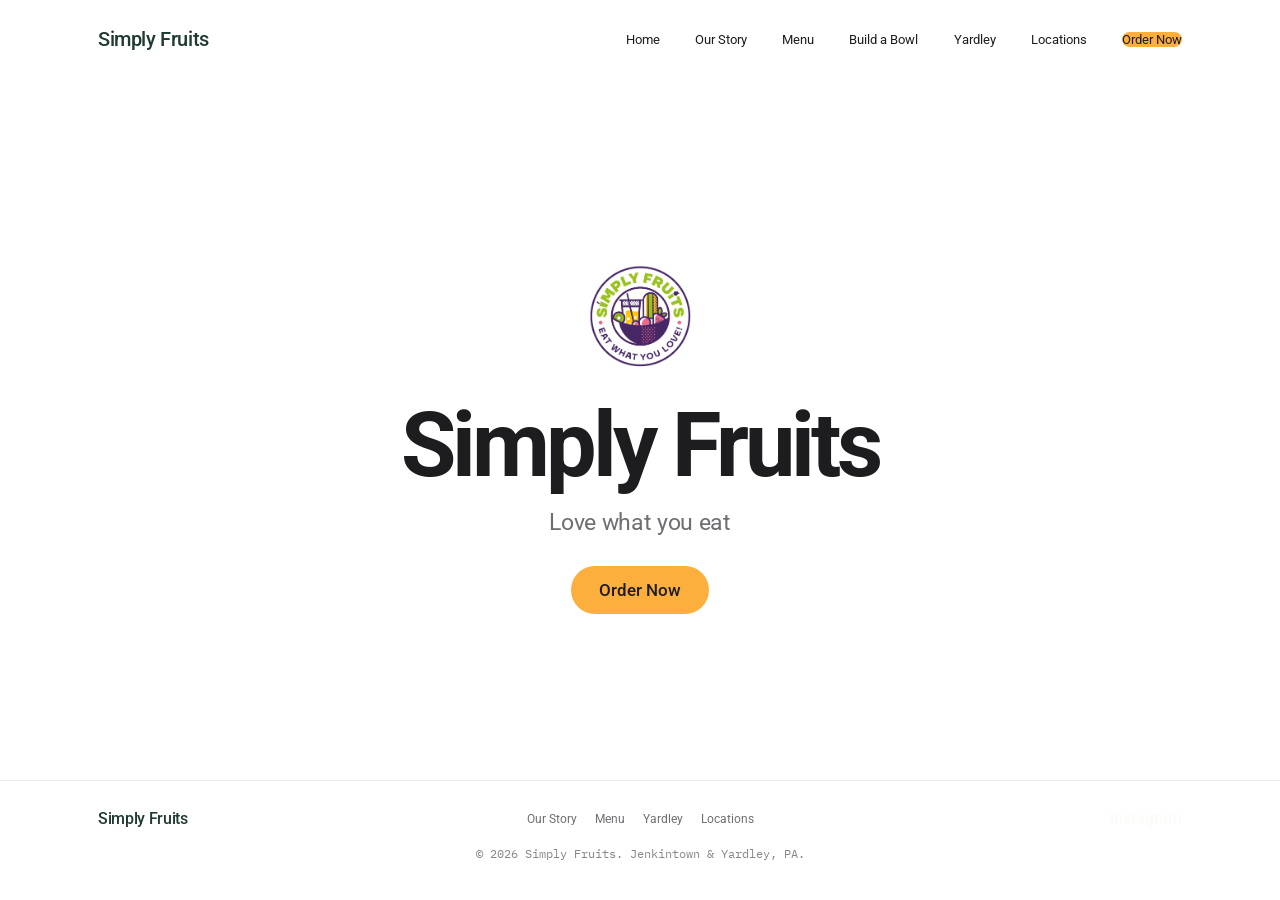
==== index.html @ 86b83e9d "Replace the homepage with an Apple-style landing page. The page centers the Simply Fruits logo, the " ====
<!DOCTYPE html>
<html lang="en">
<head>
<meta charset="UTF-8">
<meta name="viewport" content="width=device-width, initial-scale=1.0">
<title>Simply Fruits</title>
<meta name="description" content="Açaí bowls, smoothies, and toasties at Simply Fruits in Jenkintown and Yardley, PA.">
<link rel="stylesheet" href="style.css">
<link rel="stylesheet" href="homepage.css">
</head>
<body class="page-home">

<header class="site-header" id="siteHeader">
  <div class="wrap">
    <a href="index.html" class="logo">Simply Fruits</a>
    <nav class="main-nav">
      <a href="index.html" class="active">Home</a>
      <a href="our-story.html">Our Story</a>
      <a href="menu.html">Menu</a>
      <a href="build-your-bowl.html">Build a Bowl</a>
      <a href="yardley.html">Yardley</a>
      <a href="locations.html">Locations</a>
      <a href="locations.html" class="btn-order">Order Now</a>
    </nav>
    <button class="nav-toggle" id="navToggle" aria-expanded="false">Menu</button>
  </div>
</header>

<main>
  <section class="home-hero">
    <div>
      <img class="home-logo" src="images/simply-fruits-logo.png" alt="Simply Fruits logo">
      <h1>Simply Fruits</h1>
      <p>Love what you eat</p>
      <a class="home-cta" href="locations.html">Order Now</a>
    </div>
  </section>
</main>

<footer class="site-footer">
  <div class="wrap">
    <a href="index.html" class="logo">Simply Fruits</a>
    <div class="foot-links">
      <a href="our-story.html">Our Story</a>
      <a href="menu.html">Menu</a>
      <a href="yardley.html">Yardley</a>
      <a href="locations.html">Locations</a>
    </div>
    <div class="foot-social">
      <a href="https://www.instagram.com/simplyfruits/">Instagram</a>
    </div>
  </div>
  <p class="foot-bottom">© 2026 Simply Fruits. Jenkintown &amp; Yardley, PA.</p>
</footer>

<script src="script.js"></script>
</body>
</html>
---- style.css ----
@import url('https://fonts.googleapis.com/css2?family=Fraunces:ital,opsz,wght@0,9..144,400;0,9..144,500;0,9..144,600;0,9..144,700;1,9..144,500&family=Inter:wght@400;500;600;700&family=IBM+Plex+Mono:wght@400;500;600&display=swap');

:root {
  --green-950: #0f1f17;
  --green-900: #1f3a2e;
  --green-700: #2f5443;
  --cream: #f6f7f1;
  --cream-dim: #ece9df;
  --orange: #f2a93b;
  --orange-dark: #d68f24;
  --pink: #c1447e;
  --line: rgba(31, 58, 46, 0.16);
  --ink: #14241b;

  --display: 'Fraunces', serif;
  --body: 'Inter', sans-serif;
  --mono: 'IBM Plex Mono', monospace;
}

* { box-sizing: border-box; }
html { scroll-behavior: smooth; }

body {
  margin: 0;
  background: var(--cream);
  color: var(--ink);
  font-family: var(--body);
  -webkit-font-smoothing: antialiased;
}

img { max-width: 100%; display: block; }

a { color: inherit; text-decoration: none; }

:focus-visible {
  outline: 2px solid var(--orange-dark);
  outline-offset: 3px;
}

@media (prefers-reduced-motion: reduce) {
  * { animation-duration: 0.01ms !important; transition-duration: 0.01ms !important; }
}

.wrap {
  max-width: 1140px;
  margin: 0 auto;
  padding: 0 28px;
}

/* ---------- Header ---------- */
.site-header {
  position: sticky;
  top: 0;
  z-index: 50;
  background: var(--cream);
  border-bottom: 1px solid var(--line);
}

.site-header .wrap {
  display: flex;
  align-items: center;
  justify-content: space-between;
  height: 78px;
}

.logo {
  font-family: var(--display);
  font-weight: 600;
  font-size: 1.5rem;
  letter-spacing: -0.01em;
  color: var(--green-900);
  display: flex;
  align-items: baseline;
  gap: 6px;
}
.logo span {
  font-family: var(--mono);
  font-size: 0.62rem;
  letter-spacing: 0.14em;
  color: var(--orange-dark);
  font-weight: 600;
  text-transform: uppercase;
}

nav.main-nav { display: flex; align-items: center; gap: 2.2rem; }

nav.main-nav a {
  font-family: var(--mono);
  font-size: 0.72rem;
  letter-spacing: 0.08em;
  text-transform: uppercase;
  color: var(--green-900);
  padding: 6px 0;
  border-bottom: 2px solid transparent;
  transition: border-color 0.15s ease, color 0.15s ease;
}
nav.main-nav a:hover { border-color: var(--orange); }
nav.main-nav a.active { border-color: var(--pink); color: var(--pink); }

.btn-order {
  font-family: var(--mono);
  font-size: 0.72rem;
  letter-spacing: 0.08em;
  text-transform: uppercase;
  background: var(--green-900);
  color: var(--cream) !important;
  padding: 12px 28px;
  border-radius: 3px;
  display: inline-flex;
  align-items: center;
  justify-content: center;
  transition: background 0.15s ease;
}
.btn-order:hover { background: var(--pink); }

.nav-toggle { display: none; }

/* ---------- Hero ---------- */
.hero {
  padding: 96px 0 84px;
  border-bottom: 1px solid var(--line);
  position: relative;
  overflow: hidden;
}

.hero .wrap {
  display: grid;
  grid-template-columns: 1.1fr 0.9fr;
  gap: 48px;
  align-items: center;
}

.eyebrow {
  font-family: var(--mono);
  font-size: 0.72rem;
  letter-spacing: 0.16em;
  text-transform: uppercase;
  color: var(--pink);
  display: inline-flex;
  align-items: center;
  gap: 10px;
  margin-bottom: 22px;
}
.eyebrow::before {
  content: "";
  width: 22px;
  height: 1px;
  background: var(--pink);
}

.hero h1 {
  font-family: var(--display);
  font-weight: 600;
  font-size: clamp(2.6rem, 5vw, 4rem);
  line-height: 1.02;
  letter-spacing: -0.015em;
  margin: 0 0 22px;
  color: var(--green-950);
}
.hero h1 em {
  font-style: italic;
  font-weight: 500;
  color: var(--orange-dark);
}

.hero p.lede {
  font-size: 1.08rem;
  line-height: 1.6;
  max-width: 46ch;
  color: var(--green-700);
  margin: 0 0 34px;
}

.hero-ctas { display: flex; gap: 14px; flex-wrap: wrap; }

.btn-primary, .btn-ghost {
  font-family: var(--mono);
  font-size: 0.75rem;
  letter-spacing: 0.06em;
  text-transform: uppercase;
  padding: 14px 26px;
  border-radius: 3px;
  display: inline-block;
}
.btn-primary {
  background: var(--pink);
  color: var(--cream);
  transition: background 0.15s ease, transform 0.15s ease;
}
.btn-primary:hover { background: var(--orange-dark); transform: translateY(-1px); }
.btn-ghost {
  border: 1px solid var(--green-900);
  color: var(--green-900);
  transition: background 0.15s ease;
}
.btn-ghost:hover { background: var(--green-900); color: var(--cream); }

.hero-art {
  aspect-ratio: 4 / 5;
  border-radius: 8px;
  background:
    radial-gradient(circle at 30% 25%, var(--orange) 0%, rgba(242,169,59,0) 42%),
    radial-gradient(circle at 75% 70%, var(--pink) 0%, rgba(193,68,126,0) 45%),
    var(--green-900);
  position: relative;
}
.hero-art::after {
  content: "SF";
  position: absolute;
  inset: 0;
  display: flex;
  align-items: center;
  justify-content: center;
  font-family: var(--display);
  font-style: italic;
  font-weight: 500;
  font-size: 6rem;
  color: rgba(246, 247, 241, 0.14);
}

/* ---------- Section shell ---------- */
section { padding: 88px 0; border-bottom: 1px solid var(--line); }
section:last-of-type { border-bottom: none; }

.section-head {
  display: flex;
  justify-content: space-between;
  align-items: flex-end;
  gap: 24px;
  margin-bottom: 44px;
  flex-wrap: wrap;
}

.section-head h2 {
  font-family: var(--display);
  font-weight: 600;
  font-size: clamp(1.9rem, 3vw, 2.6rem);
  margin: 0;
  color: var(--green-950);
  letter-spacing: -0.01em;
}

.section-head .note {
  font-family: var(--mono);
  font-size: 0.78rem;
  color: var(--green-700);
  max-width: 34ch;
  text-align: right;
}

/* ---------- Category strip (home) ---------- */
.cat-grid {
  display: grid;
  grid-template-columns: repeat(4, 1fr);
  gap: 1px;
  background: var(--line);
  border: 1px solid var(--line);
}
.cat-tile {
  background: var(--cream);
  padding: 34px 22px;
  transition: background 0.15s ease;
}
.cat-tile:hover { background: var(--cream-dim); }
.cat-tile .num {
  font-family: var(--mono);
  font-size: 0.7rem;
  color: var(--orange-dark);
  letter-spacing: 0.08em;
}
.cat-tile h3 {
  font-family: var(--display);
  font-size: 1.3rem;
  font-weight: 600;
  margin: 14px 0 8px;
  color: var(--green-950);
}
.cat-tile p {
  font-size: 0.88rem;
  color: var(--green-700);
  line-height: 1.5;
  margin: 0;
}

/* ---------- Menu board (dot-leader rows) ---------- */
.menu-board { max-width: 760px; }
.menu-group { margin-bottom: 52px; }
.menu-group-title {
  font-family: var(--mono);
  font-size: 0.75rem;
  letter-spacing: 0.14em;
  text-transform: uppercase;
  color: var(--pink);
  margin: 0 0 18px;
  padding-bottom: 10px;
  border-bottom: 1px solid var(--line);
}

.menu-row {
  display: flex;
  align-items: baseline;
  gap: 10px;
  padding: 13px 0;
  border-bottom: 1px dashed var(--line);
}
.menu-row:last-child { border-bottom: none; }

.menu-row .item-name {
  font-family: var(--display);
  font-size: 1.08rem;
  font-weight: 500;
  color: var(--green-950);
  white-space: nowrap;
}
.menu-row .item-desc {
  font-size: 0.86rem;
  color: var(--green-700);
  white-space: nowrap;
  overflow: hidden;
}
.menu-row .leader {
  flex: 1;
  border-bottom: 1px dotted var(--line);
  height: 1px;
  margin-bottom: 5px;
  min-width: 12px;
}
.menu-row .price {
  font-family: var(--mono);
  font-size: 0.95rem;
  font-weight: 500;
  color: var(--orange-dark);
  white-space: nowrap;
}

.menu-placeholder-note {
  font-family: var(--mono);
  font-size: 0.72rem;
  color: var(--green-700);
  background: var(--cream-dim);
  border: 1px dashed var(--line);
  padding: 10px 16px;
  border-radius: 3px;
  display: inline-block;
  margin-bottom: 36px;
}

/* ---------- Locations tabs ---------- */
.loc-tabs {
  display: flex;
  gap: 0;
  border-bottom: 1px solid var(--line);
  margin-bottom: 44px;
}
.loc-tab {
  font-family: var(--mono);
  font-size: 0.82rem;
  letter-spacing: 0.08em;
  text-transform: uppercase;
  background: none;
  border: none;
  cursor: pointer;
  padding: 16px 0;
  margin-right: 40px;
  color: var(--green-700);
  border-bottom: 2px solid transparent;
  transform: translateY(1px);
  transition: color 0.15s ease, border-color 0.15s ease;
}
.loc-tab:hover { color: var(--green-950); }
.loc-tab[aria-selected="true"] {
  color: var(--green-950);
  border-bottom-color: var(--pink);
  font-weight: 600;
}
.loc-tab .dot {
  display: inline-block;
  width: 6px; height: 6px;
  border-radius: 50%;
  background: var(--orange);
  margin-right: 8px;
}

.loc-panel { display: none; }
.loc-panel.is-active { display: block; animation: fadein 0.25s ease; }
@keyframes fadein { from { opacity: 0; transform: translateY(4px); } to { opacity: 1; transform: translateY(0); } }

.loc-grid {
  display: grid;
  grid-template-columns: 1fr 1fr;
  gap: 48px;
  align-items: start;
}

.loc-map {
  border: 1px solid var(--line);
  border-radius: 4px;
  overflow: hidden;
  aspect-ratio: 4/3;
}
.loc-map iframe { width: 100%; height: 100%; border: 0; }

.loc-info h3 {
  font-family: var(--display);
  font-size: 1.8rem;
  font-weight: 600;
  margin: 0 0 6px;
  color: var(--green-950);
}
.loc-info .addr {
  font-family: var(--mono);
  font-size: 0.85rem;
  color: var(--green-700);
  margin-bottom: 26px;
}

.info-row {
  display: flex;
  justify-content: space-between;
  padding: 10px 0;
  border-bottom: 1px dashed var(--line);
  font-size: 0.9rem;
}
.info-row span:first-child { color: var(--green-700); font-family: var(--mono); font-size: 0.78rem; text-transform: uppercase; letter-spacing: 0.05em; }
.info-row span:last-child { text-align: right; }

.hours-table { margin: 22px 0 30px; }
.hours-table .info-row span:last-child { font-family: var(--mono); font-size: 0.85rem; }

.loc-actions { display: flex; gap: 12px; flex-wrap: wrap; margin-top: 8px; }

/* ---------- Story / about blocks ---------- */
.story-grid {
  display: grid;
  grid-template-columns: 0.9fr 1.1fr;
  gap: 56px;
  align-items: center;
}
.story-art {
  aspect-ratio: 1/1;
  border-radius: 8px;
  background: linear-gradient(155deg, var(--orange) 0%, var(--pink) 100%);
}
.story-copy p { font-size: 1.02rem; line-height: 1.7; color: var(--green-700); }
.story-copy p:first-child { color: var(--ink); font-size: 1.15rem; }

.values-row {
  display: grid;
  grid-template-columns: repeat(3, 1fr);
  gap: 30px;
  margin-top: 20px;
}
.value-item .num { font-family: var(--mono); color: var(--pink); font-size: 0.8rem; }
.value-item h4 { font-family: var(--display); font-size: 1.15rem; margin: 10px 0 6px; }
.value-item p { font-size: 0.9rem; color: var(--green-700); margin: 0; line-height: 1.55; }

/* ---------- CTA banner ---------- */
.cta-banner {
  background: var(--green-950);
  color: var(--cream);
  padding: 72px 0;
  text-align: center;
}
.cta-banner h2 {
  font-family: var(--display);
  font-weight: 600;
  font-size: clamp(2.6rem, 5vw, 4rem);
  line-height: 1.02;
  letter-spacing: -0.015em;
  margin: 0 0 14px;
}
.cta-banner p { color: rgba(246,247,241,0.7); margin: 0 0 30px; }
.cta-banner .hero-ctas { justify-content: center; }
.cta-banner .btn-ghost { border-color: var(--cream); color: var(--cream); }
.cta-banner .btn-ghost:hover { background: var(--cream); color: var(--green-950); }

/* ---------- Contact form ---------- */
.contact-grid {
  display: grid;
  grid-template-columns: 1fr 1fr;
  gap: 56px;
}
form.contact-form { display: flex; flex-direction: column; gap: 16px; }
.contact-form label {
  font-family: var(--mono);
  font-size: 0.72rem;
  letter-spacing: 0.08em;
  text-transform: uppercase;
  color: var(--green-700);
  margin-bottom: 6px;
  display: block;
}
.contact-form input,
.contact-form textarea {
  width: 100%;
  border: 1px solid var(--line);
  background: var(--cream);
  border-radius: 3px;
  padding: 12px 14px;
  font-family: var(--body);
  font-size: 0.95rem;
  color: var(--ink);
}
.contact-form input:focus, .contact-form textarea:focus { border-color: var(--pink); }
.contact-form textarea { resize: vertical; min-height: 120px; }
.contact-form button {
  align-self: flex-start;
  margin-top: 4px;
  font-family: var(--mono);
  font-size: 0.75rem;
  letter-spacing: 0.06em;
  text-transform: uppercase;
  background: var(--pink);
  color: var(--cream);
  border: none;
  padding: 14px 28px;
  border-radius: 3px;
  cursor: pointer;
  transition: background 0.15s ease;
}
.contact-form button:hover { background: var(--orange-dark); }

.contact-side .info-row { max-width: 360px; }

/* ---------- Footer ---------- */
footer.site-footer {
  background: var(--green-950);
  color: rgba(246,247,241,0.6);
  padding: 46px 0 30px;
}
footer.site-footer .wrap {
  display: grid;
  grid-template-columns: 1fr auto 1fr;
  align-items: center;
  gap: 18px;
}
footer.site-footer .logo { color: var(--cream); justify-self: start; }
.foot-links { display: flex; justify-content: center; gap: 22px; font-family: var(--mono); font-size: 0.72rem; letter-spacing: 0.06em; text-transform: uppercase; }
.foot-links a:hover { color: var(--orange); }
.foot-social { justify-self: end; }
.foot-social a { color: rgba(246,247,241,0.6); }
.foot-social a:hover { color: var(--orange); }
.foot-bottom {
  font-family: var(--mono);
  font-size: 0.68rem;
  color: rgba(246,247,241,0.35);
  text-align: center;
  margin-top: 30px;
}

/* ---------- Scroll reveal ---------- */
.reveal {
  opacity: 0;
  transform: translateY(28px);
  transition: opacity 0.9s cubic-bezier(0.16, 1, 0.3, 1), transform 0.9s cubic-bezier(0.16, 1, 0.3, 1);
  will-change: opacity, transform;
}
.reveal.is-visible {
  opacity: 1;
  transform: translateY(0);
}

.reveal-scale {
  opacity: 0;
  transform: scale(0.94);
  transition: opacity 1s cubic-bezier(0.16, 1, 0.3, 1), transform 1s cubic-bezier(0.16, 1, 0.3, 1);
}
.reveal-scale.is-visible {
  opacity: 1;
  transform: scale(1);
}

/* stagger children of a revealed group */
.reveal-group .reveal-item {
  opacity: 0;
  transform: translateY(24px);
  transition: opacity 0.8s cubic-bezier(0.16, 1, 0.3, 1), transform 0.8s cubic-bezier(0.16, 1, 0.3, 1);
}
.reveal-group.is-visible .reveal-item {
  opacity: 1;
  transform: translateY(0);
}
.reveal-group.is-visible .reveal-item:nth-child(1) { transition-delay: 0.05s; }
.reveal-group.is-visible .reveal-item:nth-child(2) { transition-delay: 0.15s; }
.reveal-group.is-visible .reveal-item:nth-child(3) { transition-delay: 0.25s; }
.reveal-group.is-visible .reveal-item:nth-child(4) { transition-delay: 0.35s; }

@media (prefers-reduced-motion: reduce) {
  .reveal, .reveal-scale, .reveal-group .reveal-item {
    opacity: 1 !important;
    transform: none !important;
    transition: none !important;
  }
}

/* ---------- Duo squares (Jenkintown / Yardley) ---------- */
.duo-section { padding: 88px 0; }

.duo-heading {
  font-family: var(--display);
  font-weight: 600;
  font-size: clamp(3rem, 6vw, 5rem);
  line-height: 1.02;
  letter-spacing: -0.015em;
  color: var(--green-950);
  text-align: center;
  width: 100%;
  margin: 0 0 48px;
}

.duo-grid {
  display: grid;
  grid-template-columns: 1fr 1fr;
  gap: 32px;
  padding: 32px;
  border: 1px solid var(--line);
  border-radius: 8px;
}

.duo-box {
  aspect-ratio: 1 / 1;
  display: flex;
  align-items: center;
  justify-content: center;
  background: var(--green-900);
  border-radius: 6px;
  position: relative;
  overflow: hidden;
  transition: box-shadow 0.3s ease, transform 0.3s ease;
}

.duo-box span {
  font-family: var(--mono);
  font-size: clamp(1.1rem, 2.4vw, 1.6rem);
  letter-spacing: 0.14em;
  color: var(--cream);
  text-align: center;
  z-index: 1;
  transition: letter-spacing 0.3s ease;
}

.duo-box::before {
  content: "";
  position: absolute;
  inset: 0;
  background: radial-gradient(circle at 50% 50%, var(--orange) 0%, rgba(242,169,59,0) 70%);
  opacity: 0;
  transition: opacity 0.35s ease;
}

.duo-box:nth-child(2)::before {
  background: radial-gradient(circle at 50% 50%, var(--pink) 0%, rgba(193,68,126,0) 70%);
}

.duo-box:hover {
  box-shadow: 0 0 40px 4px rgba(242, 169, 59, 0.45);
  transform: translateY(-2px);
}
.duo-box:nth-child(2):hover {
  box-shadow: 0 0 40px 4px rgba(193, 68, 126, 0.45);
}
.duo-box:hover::before { opacity: 0.55; }
.duo-box:hover span { letter-spacing: 0.18em; }

@media (max-width: 640px) {
  .duo-grid { grid-template-columns: 1fr; padding: 18px; gap: 18px; }
}

/* ---------- Responsive ---------- */
@media (max-width: 860px) {
  footer.site-footer .wrap {
    grid-template-columns: 1fr;
    justify-items: center;
    text-align: center;
  }
  footer.site-footer .logo, .foot-social { justify-self: center; }
  nav.main-nav { display: none; }
  .nav-toggle {
    display: block;
    background: none;
    border: 1px solid var(--line);
    border-radius: 3px;
    padding: 8px 12px;
    font-family: var(--mono);
    font-size: 0.7rem;
    letter-spacing: 0.06em;
    text-transform: uppercase;
    cursor: pointer;
  }
  .site-header.nav-open nav.main-nav {
    display: flex;
    flex-direction: column;
    position: absolute;
    top: 78px;
    left: 0;
    right: 0;
    background: var(--cream);
    border-bottom: 1px solid var(--line);
    padding: 20px 28px 26px;
    gap: 18px;
    align-items: flex-start;
  }
  .hero .wrap { grid-template-columns: 1fr; }
  .hero-art { order: -1; aspect-ratio: 16/9; }
  .cat-grid { grid-template-columns: repeat(2, 1fr); }
  .loc-grid { grid-template-columns: 1fr; }
  .story-grid { grid-template-columns: 1fr; }
  .contact-grid { grid-template-columns: 1fr; }
  .menu-row .item-desc { display: none; }
  .values-row { grid-template-columns: 1fr; }
}
---- homepage.css ----
@import url('https://fonts.googleapis.com/css2?family=Roboto:wght@400;500;700&display=swap');

body.page-home {
  background: #fff;
  color: #1d1d1f;
  font-family: Roboto, "Helvetica Neue", Arial, sans-serif;
}

body.page-home .site-header {
  background: rgba(255, 255, 255, 0.86);
  backdrop-filter: saturate(180%) blur(20px);
  border-bottom: none;
}

body.page-home .logo {
  font-family: Roboto, sans-serif;
  font-weight: 500;
  font-size: 1.25rem;
  letter-spacing: -0.02em;
  color: #1f3a2e;
}

body.page-home nav.main-nav a {
  font-family: Roboto, sans-serif;
  font-size: 0.82rem;
  font-weight: 400;
  letter-spacing: 0;
  text-transform: none;
  color: #1d1d1f;
  border-bottom: none;
  padding: 0;
}

body.page-home nav.main-nav a:hover { color: #6e6e73; }
body.page-home nav.main-nav a.active { color: #1d1d1f; border: none; }

body.page-home .btn-order {
  background: #fcaf3d;
  color: #1d1d1f !important;
  font-family: Roboto, sans-serif;
  font-size: 0.82rem;
  font-weight: 500;
  letter-spacing: 0;
  text-transform: none;
  border-radius: 980px;
  padding: 8px 16px;
}

body.page-home .btn-order:hover { background: #f0b429; }

.home-hero {
  min-height: calc(100vh - 78px - 120px);
  display: flex;
  align-items: center;
  justify-content: center;
  text-align: center;
  padding: 80px 28px 64px;
}

.home-logo {
  width: 112px;
  height: 112px;
  object-fit: contain;
  margin: 0 auto 28px;
}

.home-hero h1 {
  margin: 0 auto 16px;
  max-width: 12ch;
  font-family: Roboto, sans-serif;
  font-weight: 700;
  font-size: clamp(3.2rem, 8vw, 5.6rem);
  letter-spacing: -0.045em;
  line-height: 1.02;
  color: #1d1d1f;
}

.home-hero p {
  margin: 0 auto 28px;
  max-width: 28ch;
  font-size: clamp(1.15rem, 2vw, 1.45rem);
  font-weight: 400;
  line-height: 1.35;
  letter-spacing: -0.015em;
  color: #6e6e73;
}

.home-cta {
  display: inline-flex;
  align-items: center;
  justify-content: center;
  background: #fcaf3d;
  color: #1d1d1f;
  font-family: Roboto, sans-serif;
  font-size: 1.05rem;
  font-weight: 500;
  border-radius: 980px;
  padding: 14px 28px;
}

.home-cta:hover { background: #f0b429; }

body.page-home footer.site-footer {
  background: #fff;
  color: #6e6e73;
  border-top: 1px solid rgba(0, 0, 0, 0.08);
  padding: 28px 0 36px;
}

body.page-home footer.site-footer .logo {
  color: #1f3a2e;
  font-size: 1rem;
}

body.page-home .foot-links {
  font-family: Roboto, sans-serif;
  font-size: 0.78rem;
  letter-spacing: 0;
  text-transform: none;
  gap: 18px;
}

body.page-home .foot-links a:hover { color: #1d1d1f; }

body.page-home .foot-bottom {
  margin: 18px 0 0;
  text-align: center;
  font-size: 0.75rem;
  color: #86868b;
}

@media (max-width: 860px) {
  body.page-home .site-header.nav-open nav.main-nav {
    background: #fff;
    align-items: center;
  }
  body.page-home footer.site-footer .wrap {
    grid-template-columns: 1fr;
    justify-items: center;
    text-align: center;
  }
  .home-hero { min-height: calc(100vh - 78px - 180px); }
}
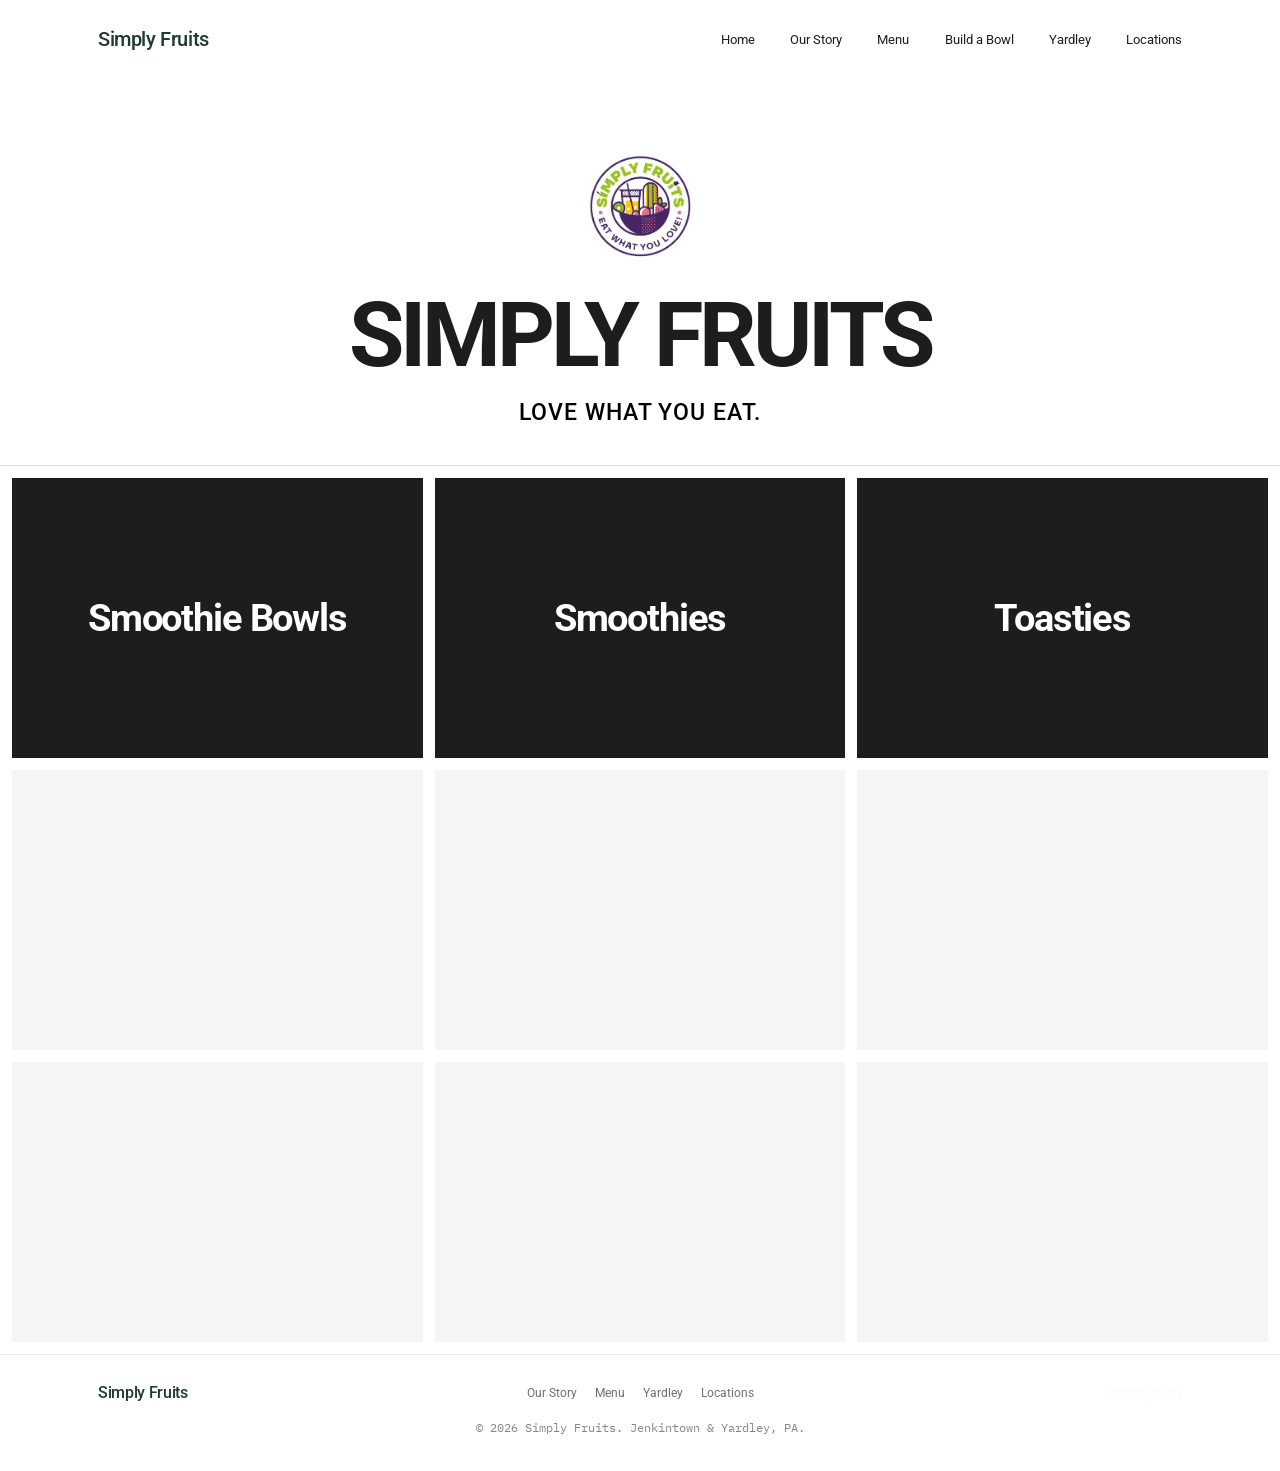
==== commit 33d2bce7: "Restyle the homepage headline and add product tiles. The headline is SIMPLY FRUITS with a black LOVE" ====
--- a/index.html
+++ b/index.html
@@ -20,7 +20,6 @@
       <a href="build-your-bowl.html">Build a Bowl</a>
       <a href="yardley.html">Yardley</a>
       <a href="locations.html">Locations</a>
-      <a href="locations.html" class="btn-order">Order Now</a>
     </nav>
     <button class="nav-toggle" id="navToggle" aria-expanded="false">Menu</button>
   </div>
@@ -30,10 +29,21 @@
   <section class="home-hero">
     <div>
       <img class="home-logo" src="images/simply-fruits-logo.png" alt="Simply Fruits logo">
-      <h1>Simply Fruits</h1>
-      <p>Love what you eat</p>
-      <a class="home-cta" href="locations.html">Order Now</a>
+      <h1>SIMPLY FRUITS</h1>
+      <p>LOVE WHAT YOU EAT.</p>
     </div>
+  </section>
+
+  <section class="home-tiles" aria-label="Menu highlights">
+    <a class="home-tile home-tile-label" href="yardley.html#bowls">Smoothie Bowls</a>
+    <a class="home-tile home-tile-label" href="yardley.html#smoothies">Smoothies</a>
+    <a class="home-tile home-tile-label" href="yardley.html#toasties">Toasties</a>
+    <div class="home-tile home-tile-blank" aria-hidden="true"></div>
+    <div class="home-tile home-tile-blank" aria-hidden="true"></div>
+    <div class="home-tile home-tile-blank" aria-hidden="true"></div>
+    <div class="home-tile home-tile-blank" aria-hidden="true"></div>
+    <div class="home-tile home-tile-blank" aria-hidden="true"></div>
+    <div class="home-tile home-tile-blank" aria-hidden="true"></div>
   </section>
 </main>
 
--- a/homepage.css
+++ b/homepage.css
@@ -49,12 +49,11 @@
 body.page-home .btn-order:hover { background: #f0b429; }
 
 .home-hero {
-  min-height: calc(100vh - 78px - 120px);
   display: flex;
   align-items: center;
   justify-content: center;
   text-align: center;
-  padding: 80px 28px 64px;
+  padding: 72px 28px 36px;
 }
 
 .home-logo {
@@ -76,29 +75,47 @@
 }
 
 .home-hero p {
-  margin: 0 auto 28px;
-  max-width: 28ch;
+  margin: 0 auto;
+  max-width: 22ch;
   font-size: clamp(1.15rem, 2vw, 1.45rem);
-  font-weight: 400;
+  font-weight: 500;
   line-height: 1.35;
-  letter-spacing: -0.015em;
-  color: #6e6e73;
+  letter-spacing: 0.04em;
+  color: #000;
 }
 
-.home-cta {
-  display: inline-flex;
+.home-tiles {
+  display: grid;
+  grid-template-columns: repeat(3, 1fr);
+  gap: 12px;
+  padding: 12px;
+}
+
+.home-tile {
+  display: flex;
   align-items: center;
   justify-content: center;
-  background: #fcaf3d;
-  color: #1d1d1f;
-  font-family: Roboto, sans-serif;
-  font-size: 1.05rem;
-  font-weight: 500;
-  border-radius: 980px;
-  padding: 14px 28px;
+  min-height: 280px;
+  padding: 32px 24px;
+  text-align: center;
+  border-radius: 0;
 }
 
-.home-cta:hover { background: #f0b429; }
+.home-tile-label {
+  background: #1d1d1f;
+  color: #fff;
+  font-family: Roboto, sans-serif;
+  font-weight: 700;
+  font-size: clamp(1.8rem, 3vw, 2.6rem);
+  letter-spacing: -0.03em;
+  line-height: 1.05;
+}
+
+.home-tile-label:hover { background: #000; }
+
+.home-tile-blank {
+  background: #f5f5f7;
+}
 
 body.page-home footer.site-footer {
   background: #fff;
@@ -139,5 +156,6 @@
     justify-items: center;
     text-align: center;
   }
-  .home-hero { min-height: calc(100vh - 78px - 180px); }
+  .home-tiles { grid-template-columns: 1fr; }
+  .home-tile { min-height: 220px; }
 }
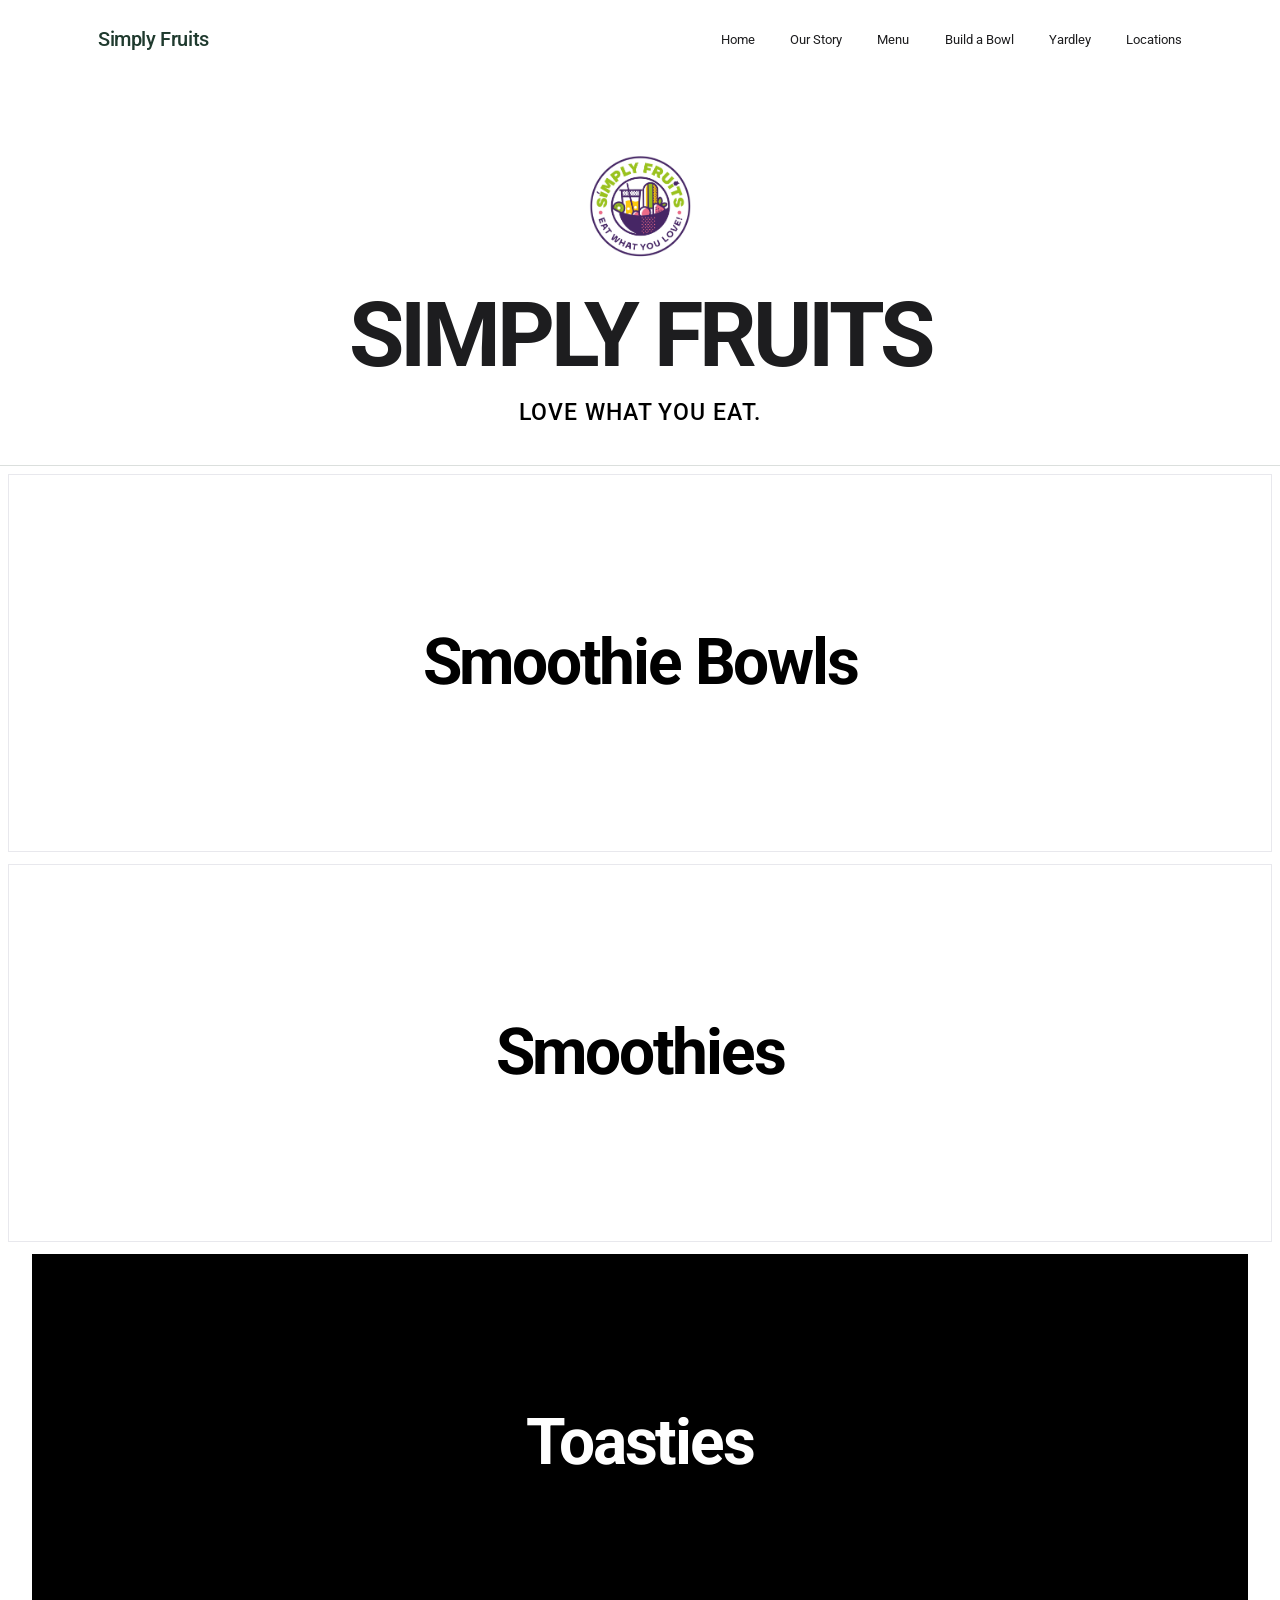
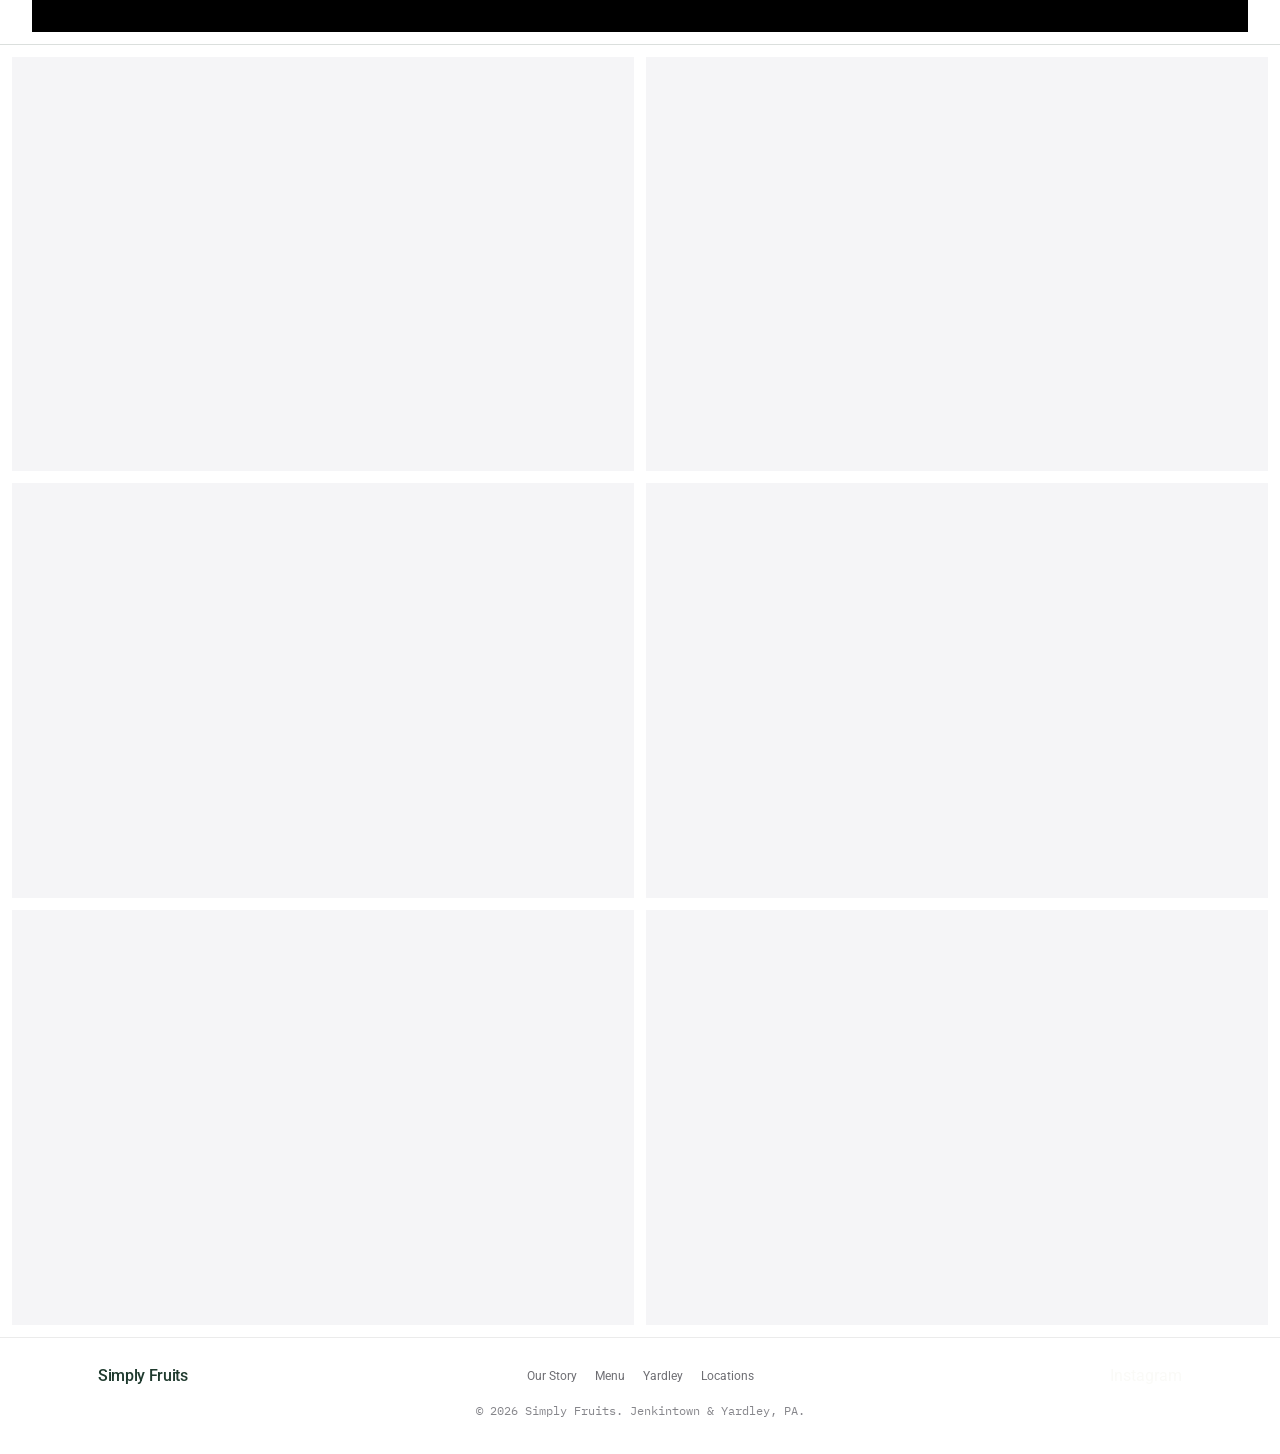
==== commit c85e2bcb: "Stack the homepage category bands full width. Smoothie Bowls and Smoothies stay white and slightly w" ====
--- a/index.html
+++ b/index.html
@@ -34,16 +34,19 @@
     </div>
   </section>
 
-  <section class="home-tiles" aria-label="Menu highlights">
-    <a class="home-tile home-tile-label" href="yardley.html#bowls">Smoothie Bowls</a>
-    <a class="home-tile home-tile-label" href="yardley.html#smoothies">Smoothies</a>
-    <a class="home-tile home-tile-label" href="yardley.html#toasties">Toasties</a>
-    <div class="home-tile home-tile-blank" aria-hidden="true"></div>
-    <div class="home-tile home-tile-blank" aria-hidden="true"></div>
-    <div class="home-tile home-tile-blank" aria-hidden="true"></div>
-    <div class="home-tile home-tile-blank" aria-hidden="true"></div>
-    <div class="home-tile home-tile-blank" aria-hidden="true"></div>
-    <div class="home-tile home-tile-blank" aria-hidden="true"></div>
+  <section class="home-bands" aria-label="Menu highlights">
+    <a class="home-band home-band-wide" href="yardley.html#bowls">Smoothie Bowls</a>
+    <a class="home-band home-band-wide" href="yardley.html#smoothies">Smoothies</a>
+    <a class="home-band home-band-toasties" href="yardley.html#toasties">Toasties</a>
+  </section>
+
+  <section class="home-blanks" aria-label="More to come">
+    <div class="home-blank"></div>
+    <div class="home-blank"></div>
+    <div class="home-blank"></div>
+    <div class="home-blank"></div>
+    <div class="home-blank"></div>
+    <div class="home-blank"></div>
   </section>
 </main>
 
--- a/homepage.css
+++ b/homepage.css
@@ -84,37 +84,56 @@
   color: #000;
 }
 
-.home-tiles {
+.home-bands {
+  display: flex;
+  flex-direction: column;
+  align-items: center;
+  gap: 12px;
+  padding: 8px 0 12px;
+}
+
+.home-band {
+  display: flex;
+  align-items: center;
+  justify-content: center;
+  min-height: 42vh;
+  padding: 48px 24px;
+  text-align: center;
+  font-family: Roboto, sans-serif;
+  font-weight: 700;
+  font-size: clamp(2.4rem, 5vw, 4.2rem);
+  letter-spacing: -0.035em;
+  line-height: 1.05;
+}
+
+.home-band-wide {
+  width: calc(100% - 16px);
+  background: #fff;
+  color: #000;
+  border: 1px solid #e8e8ed;
+}
+
+.home-band-wide:hover { background: #f5f5f7; }
+
+.home-band-toasties {
+  width: calc(100% - 64px);
+  background: #000;
+  color: #fff;
+}
+
+.home-band-toasties:hover { background: #1d1d1f; }
+
+.home-blanks {
   display: grid;
-  grid-template-columns: repeat(3, 1fr);
+  grid-template-columns: 1fr 1fr;
   gap: 12px;
   padding: 12px;
 }
 
-.home-tile {
-  display: flex;
-  align-items: center;
-  justify-content: center;
-  min-height: 280px;
-  padding: 32px 24px;
-  text-align: center;
-  border-radius: 0;
-}
-
-.home-tile-label {
-  background: #1d1d1f;
-  color: #fff;
-  font-family: Roboto, sans-serif;
-  font-weight: 700;
-  font-size: clamp(1.8rem, 3vw, 2.6rem);
-  letter-spacing: -0.03em;
-  line-height: 1.05;
-}
-
-.home-tile-label:hover { background: #000; }
-
-.home-tile-blank {
+.home-blank {
   background: #f5f5f7;
+  aspect-ratio: 3 / 2;
+  min-height: 0;
 }
 
 body.page-home footer.site-footer {
@@ -156,6 +175,7 @@
     justify-items: center;
     text-align: center;
   }
-  .home-tiles { grid-template-columns: 1fr; }
-  .home-tile { min-height: 220px; }
+  .home-band { min-height: 280px; font-size: 2.2rem; }
+  .home-band-toasties { width: calc(100% - 28px); }
+  .home-blanks { gap: 8px; padding: 8px; }
 }
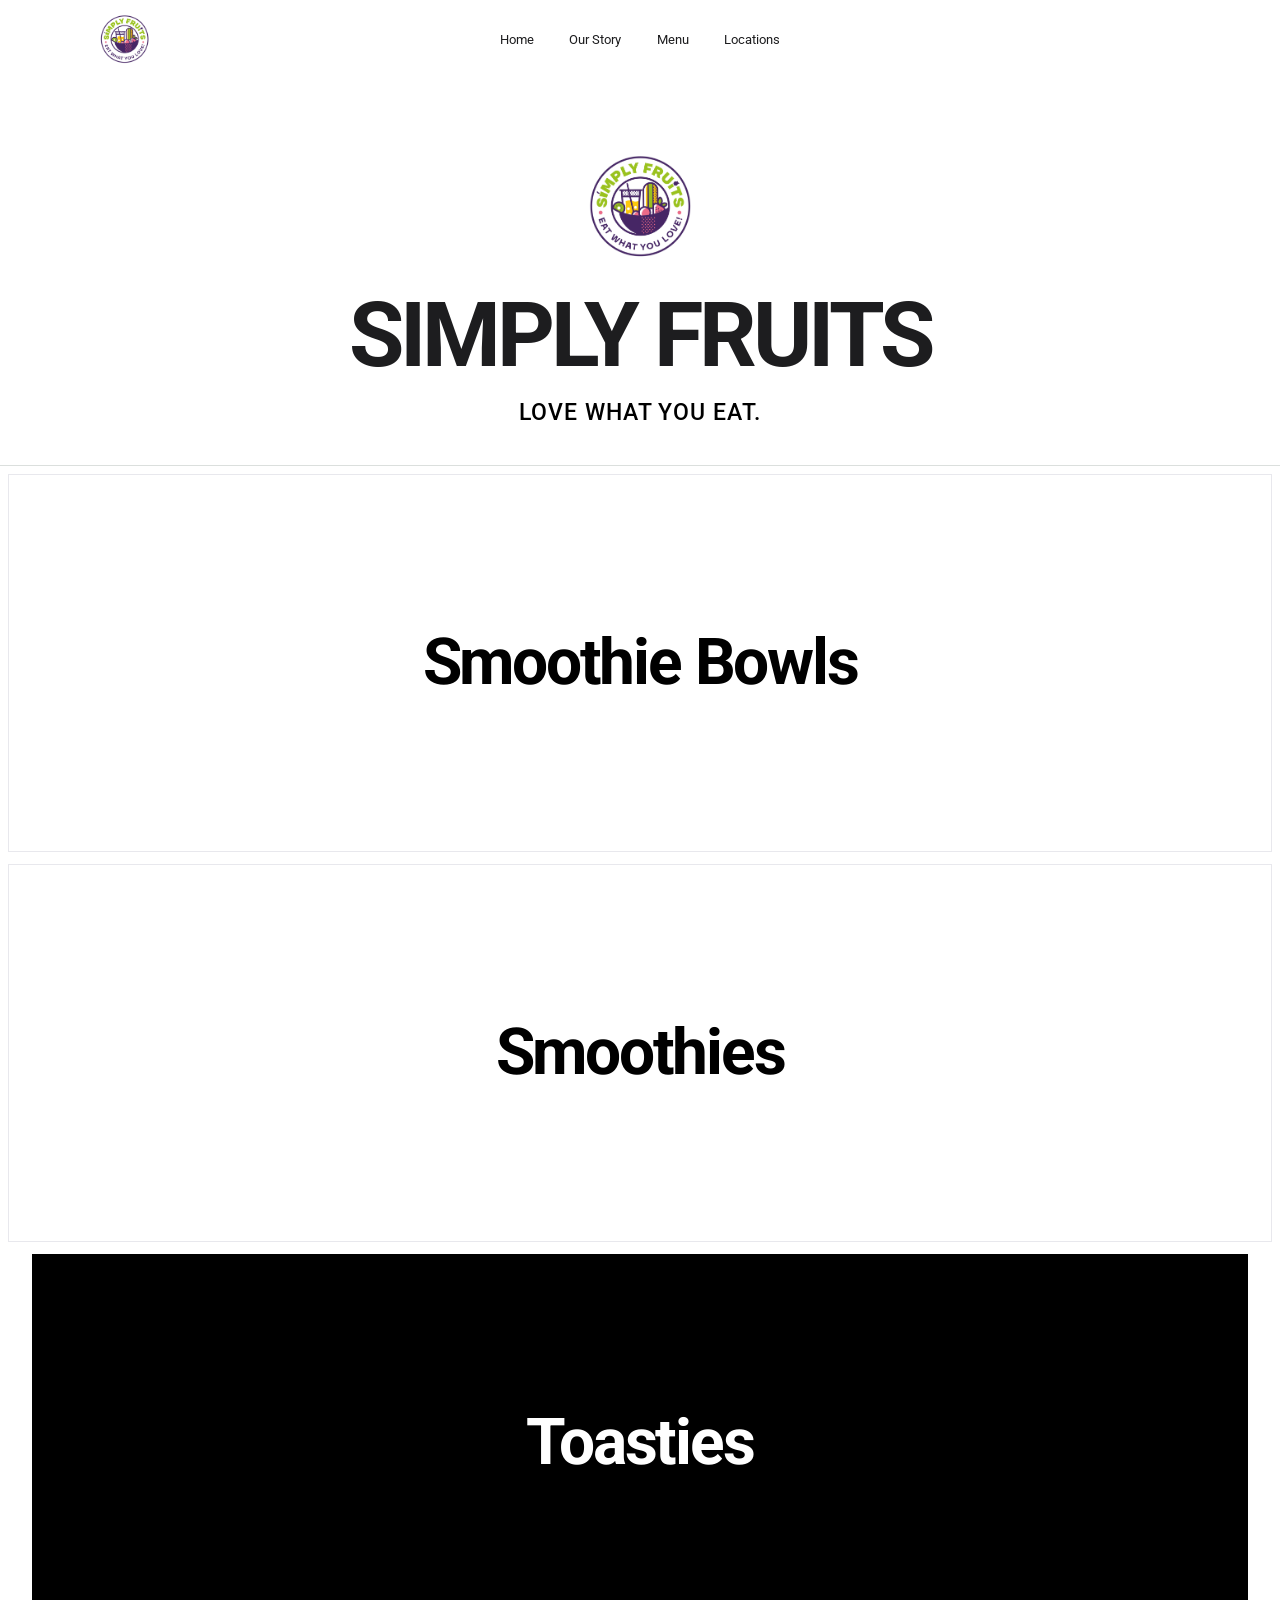
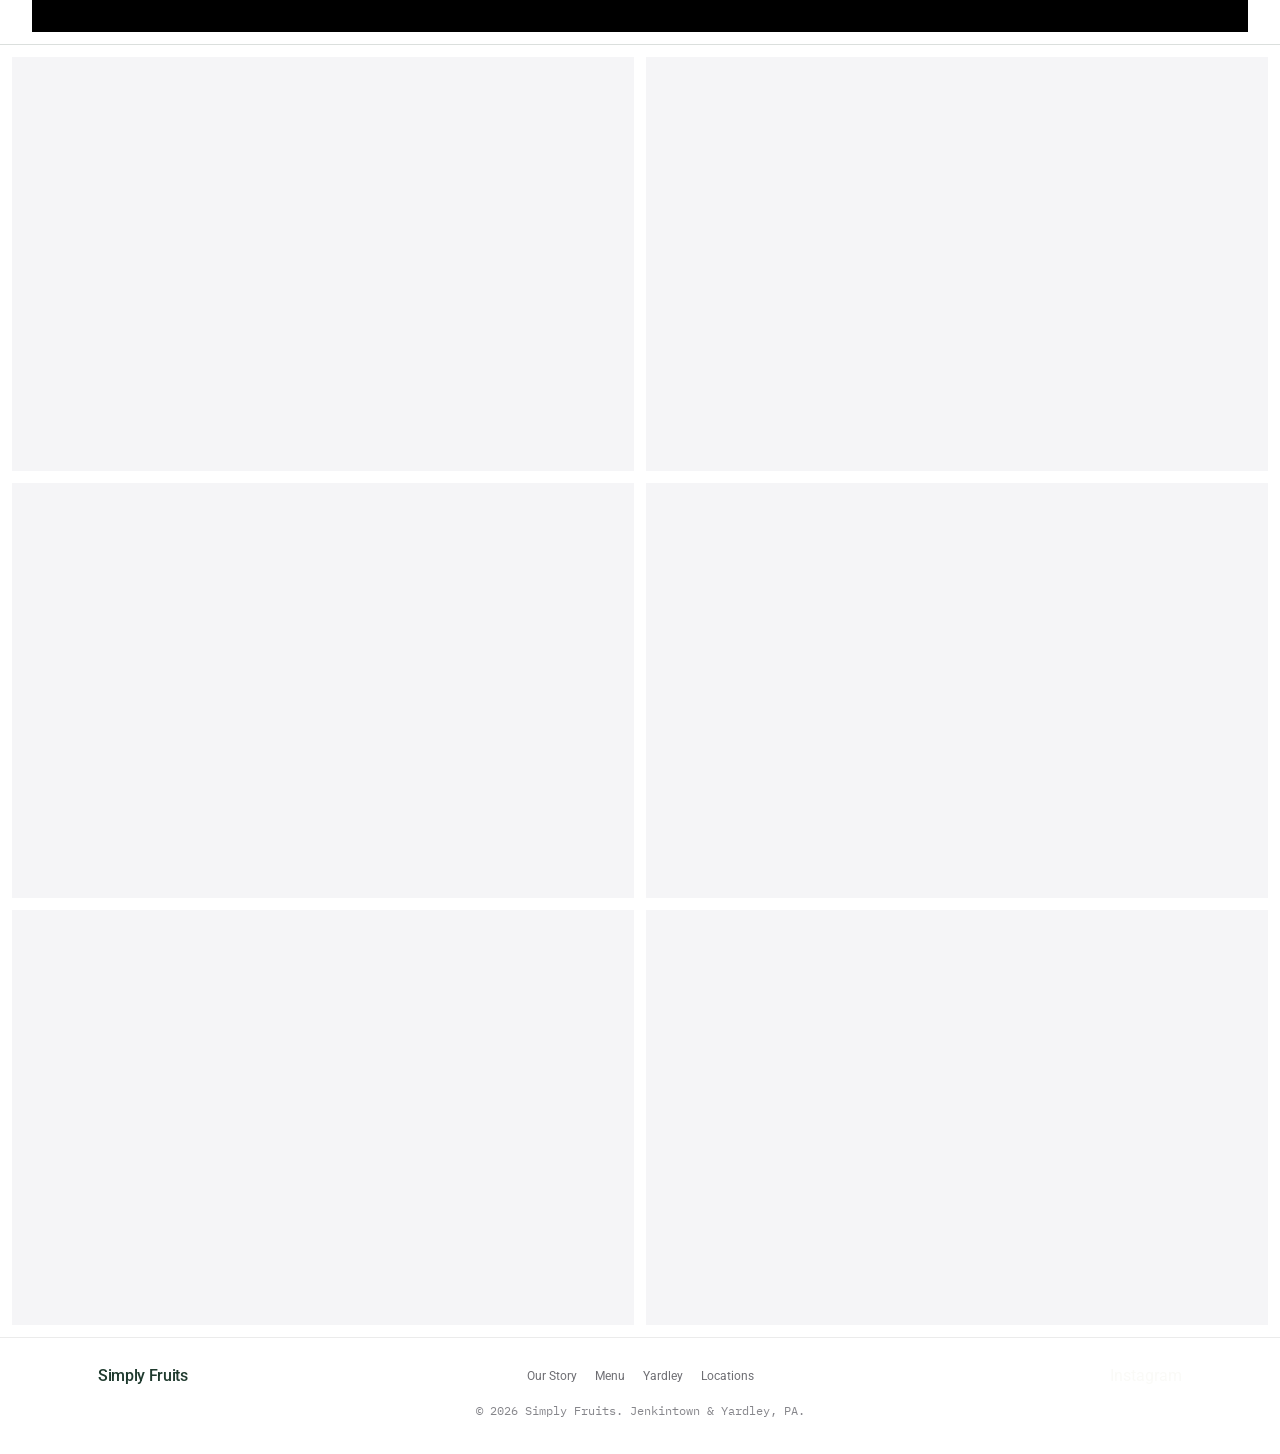
==== commit 4ce4a502: "Replace the homepage header text with the fruit logo. The left slot is the logo image, and the bar l" ====
--- a/index.html
+++ b/index.html
@@ -12,13 +12,13 @@
 
 <header class="site-header" id="siteHeader">
   <div class="wrap">
-    <a href="index.html" class="logo">Simply Fruits</a>
+    <a href="index.html" class="home-header-logo">
+      <img src="images/simply-fruits-logo.png" alt="Simply Fruits">
+    </a>
     <nav class="main-nav">
       <a href="index.html" class="active">Home</a>
       <a href="our-story.html">Our Story</a>
       <a href="menu.html">Menu</a>
-      <a href="build-your-bowl.html">Build a Bowl</a>
-      <a href="yardley.html">Yardley</a>
       <a href="locations.html">Locations</a>
     </nav>
     <button class="nav-toggle" id="navToggle" aria-expanded="false">Menu</button>
--- a/homepage.css
+++ b/homepage.css
@@ -10,6 +10,35 @@
   background: rgba(255, 255, 255, 0.86);
   backdrop-filter: saturate(180%) blur(20px);
   border-bottom: none;
+}
+
+body.page-home .site-header .wrap {
+  display: grid;
+  grid-template-columns: 1fr auto 1fr;
+  align-items: center;
+}
+
+body.page-home .home-header-logo {
+  grid-column: 1;
+  justify-self: start;
+  display: flex;
+  align-items: center;
+  line-height: 0;
+}
+
+body.page-home .home-header-logo img {
+  height: 52px;
+  width: auto;
+}
+
+body.page-home .site-header nav.main-nav {
+  grid-column: 2;
+  justify-self: center;
+}
+
+body.page-home .site-header .nav-toggle {
+  grid-column: 3;
+  justify-self: end;
 }
 
 body.page-home .logo {
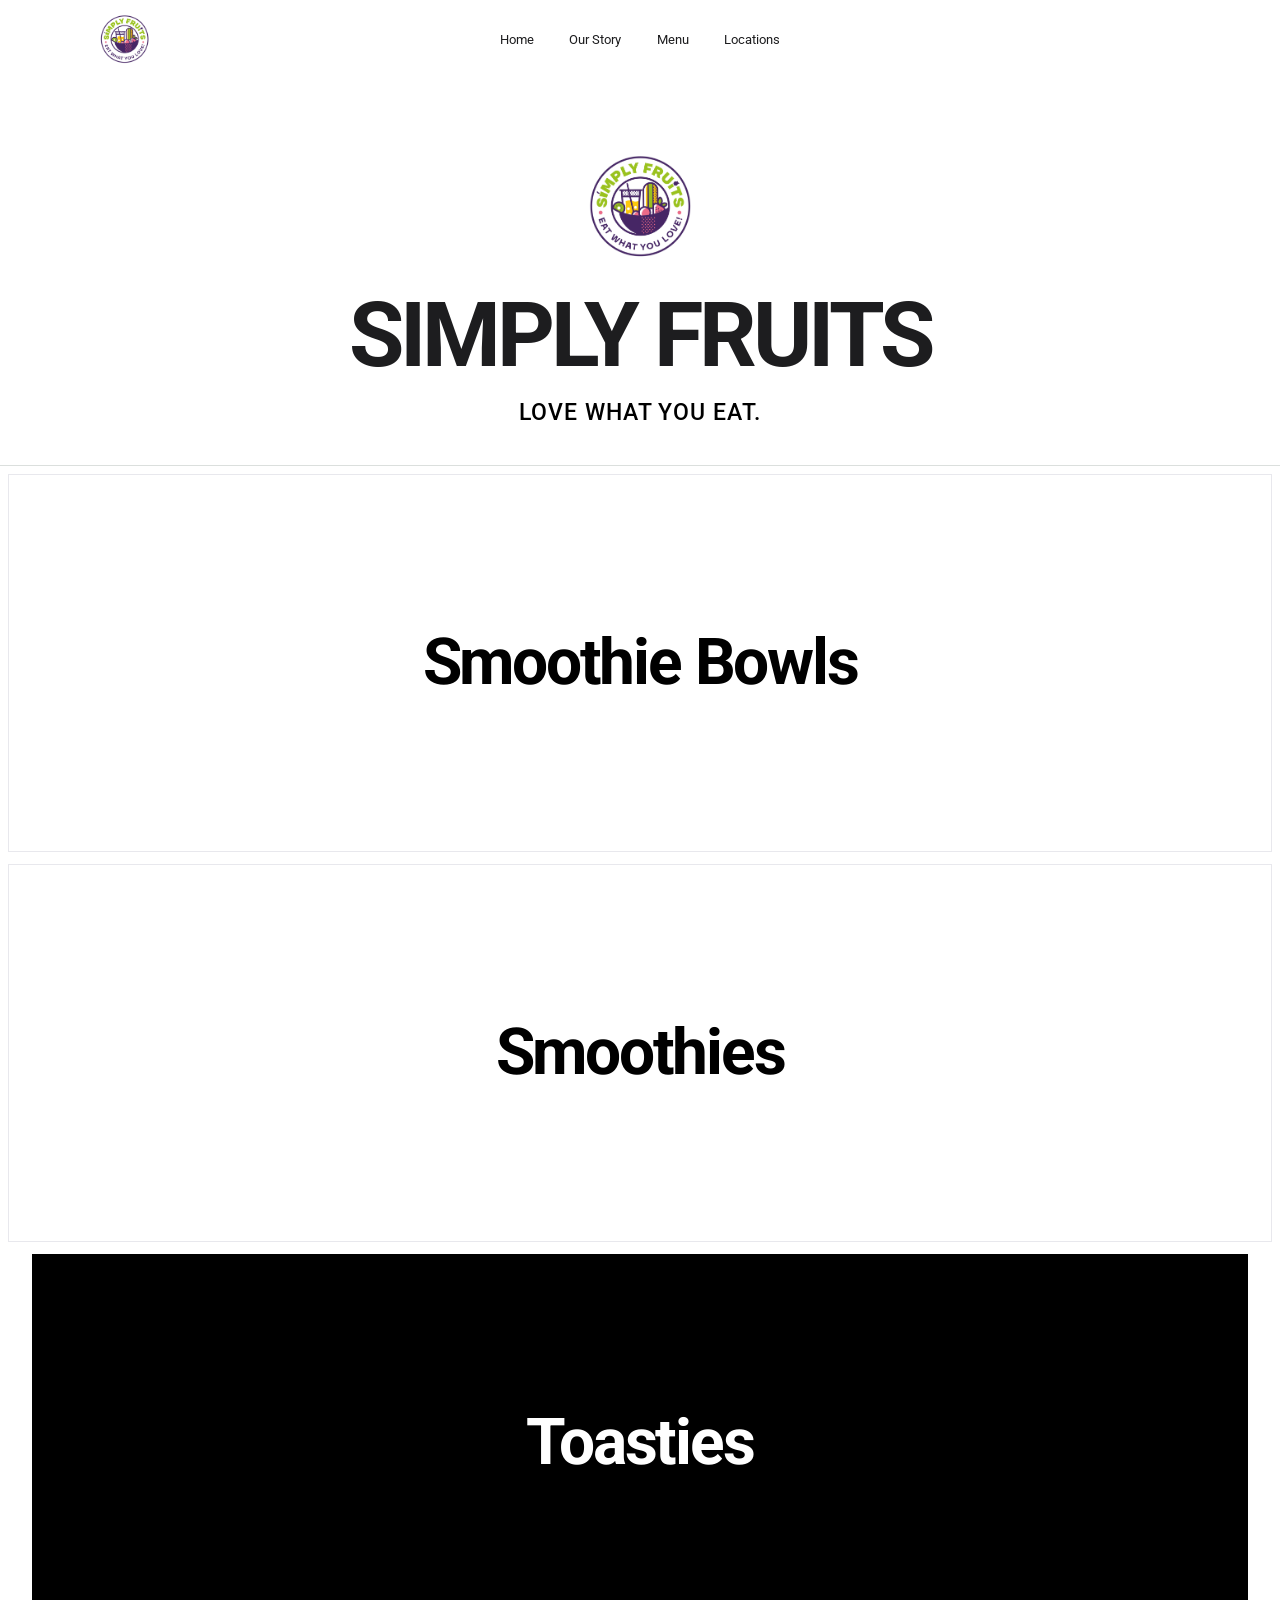
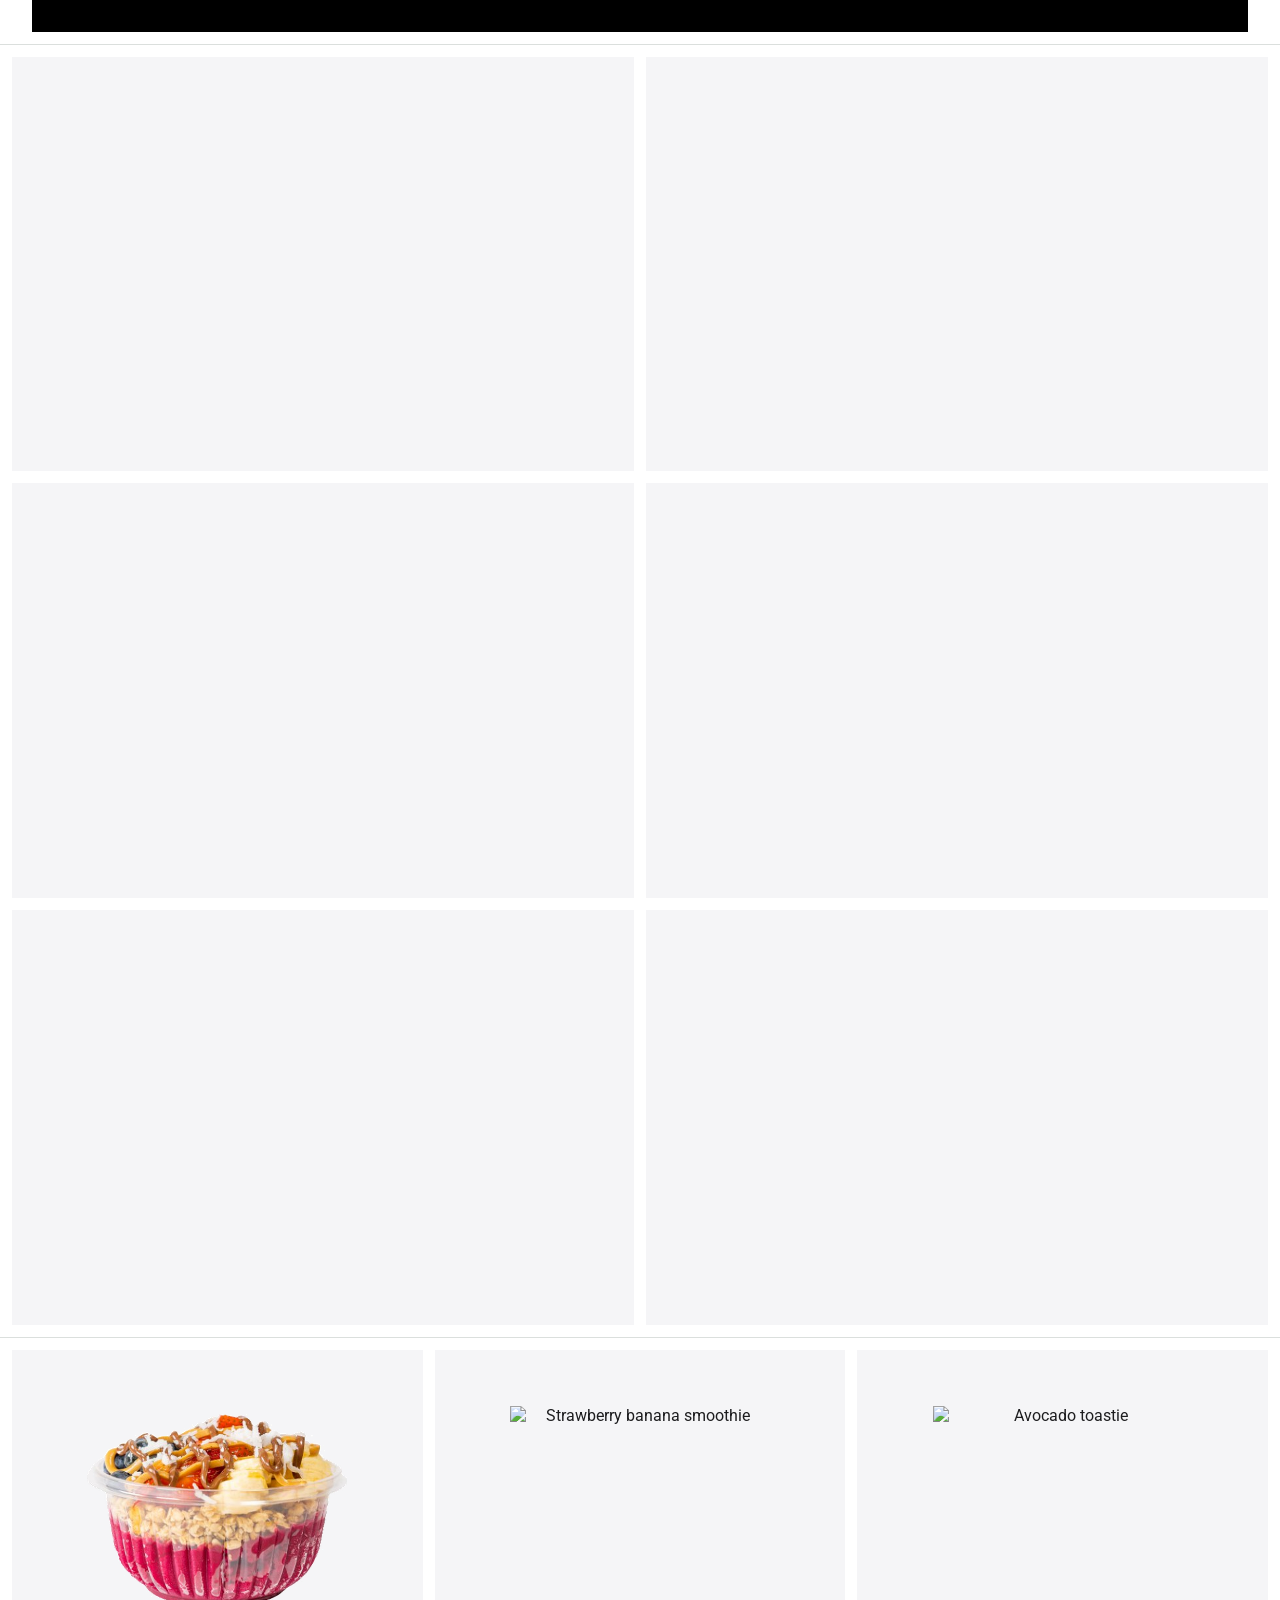
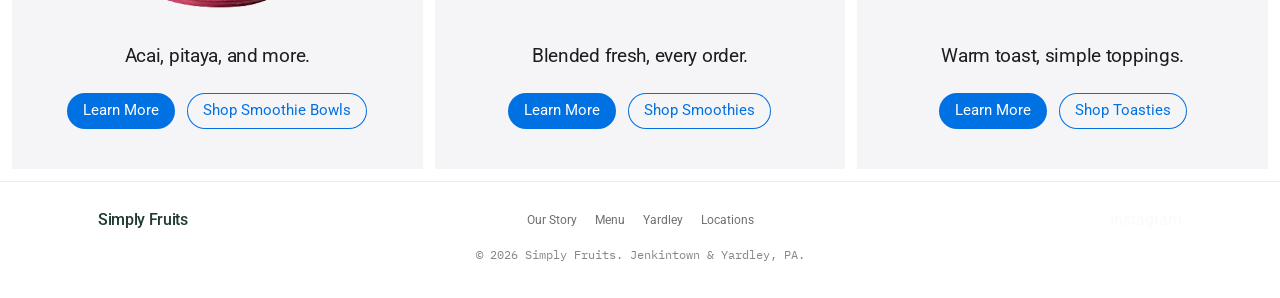
==== commit 9fb29191: "Add placeholder product cards below the homepage bands. Each card has a photo, a short caption, and " ====
--- a/index.html
+++ b/index.html
@@ -48,6 +48,33 @@
     <div class="home-blank"></div>
     <div class="home-blank"></div>
   </section>
+
+  <section class="home-products" aria-label="Products">
+    <article class="home-product">
+      <img src="images/pitaya-bowl.png" alt="Pitaya smoothie bowl">
+      <p>Acai, pitaya, and more.</p>
+      <div class="home-product-actions">
+        <a class="home-product-learn" href="yardley.html#bowls">Learn More</a>
+        <a class="home-product-shop" href="locations.html">Shop Smoothie Bowls</a>
+      </div>
+    </article>
+    <article class="home-product">
+      <img src="https://simplyfruits.com/wp-content/uploads/2022/02/STRAW_BANANA-removebg-preview.png" alt="Strawberry banana smoothie">
+      <p>Blended fresh, every order.</p>
+      <div class="home-product-actions">
+        <a class="home-product-learn" href="yardley.html#smoothies">Learn More</a>
+        <a class="home-product-shop" href="locations.html">Shop Smoothies</a>
+      </div>
+    </article>
+    <article class="home-product">
+      <img src="https://simplyfruits.com/wp-content/uploads/2022/02/AVO-TOASTY-HD-1.png" alt="Avocado toastie">
+      <p>Warm toast, simple toppings.</p>
+      <div class="home-product-actions">
+        <a class="home-product-learn" href="yardley.html#toasties">Learn More</a>
+        <a class="home-product-shop" href="locations.html">Shop Toasties</a>
+      </div>
+    </article>
+  </section>
 </main>
 
 <footer class="site-footer">
--- a/homepage.css
+++ b/homepage.css
@@ -164,6 +164,75 @@
   aspect-ratio: 3 / 2;
   min-height: 0;
 }
+
+.home-products {
+  display: grid;
+  grid-template-columns: repeat(3, 1fr);
+  gap: 12px;
+  padding: 12px;
+}
+
+.home-product {
+  display: flex;
+  flex-direction: column;
+  align-items: center;
+  background: #f5f5f7;
+  text-align: center;
+  padding: 56px 24px 40px;
+}
+
+.home-product img {
+  width: min(100%, 260px);
+  height: 210px;
+  object-fit: contain;
+  margin: 0 auto 28px;
+}
+
+.home-product p {
+  margin: 0 0 24px;
+  max-width: 24ch;
+  color: #1d1d1f;
+  font-size: 1.2rem;
+  font-weight: 400;
+  letter-spacing: -0.015em;
+  line-height: 1.3;
+}
+
+.home-product-actions {
+  display: flex;
+  align-items: center;
+  justify-content: center;
+  gap: 12px;
+}
+
+.home-product-learn,
+.home-product-shop {
+  display: inline-flex;
+  align-items: center;
+  justify-content: center;
+  min-height: 36px;
+  padding: 8px 16px;
+  border-radius: 980px;
+  font-family: Roboto, sans-serif;
+  font-size: 0.95rem;
+  font-weight: 400;
+  line-height: 1;
+  white-space: nowrap;
+}
+
+.home-product-learn {
+  background: #0071e3;
+  color: #fff;
+}
+
+.home-product-learn:hover { background: #0077ed; }
+
+.home-product-shop {
+  color: #0071e3;
+  box-shadow: inset 0 0 0 1px #0071e3;
+}
+
+.home-product-shop:hover { background: rgba(0, 113, 227, 0.08); }
 
 body.page-home footer.site-footer {
   background: #fff;
@@ -207,4 +276,6 @@
   .home-band { min-height: 280px; font-size: 2.2rem; }
   .home-band-toasties { width: calc(100% - 28px); }
   .home-blanks { gap: 8px; padding: 8px; }
-}
+  .home-products { grid-template-columns: 1fr; }
+  .home-product-actions { flex-wrap: wrap; }
+}
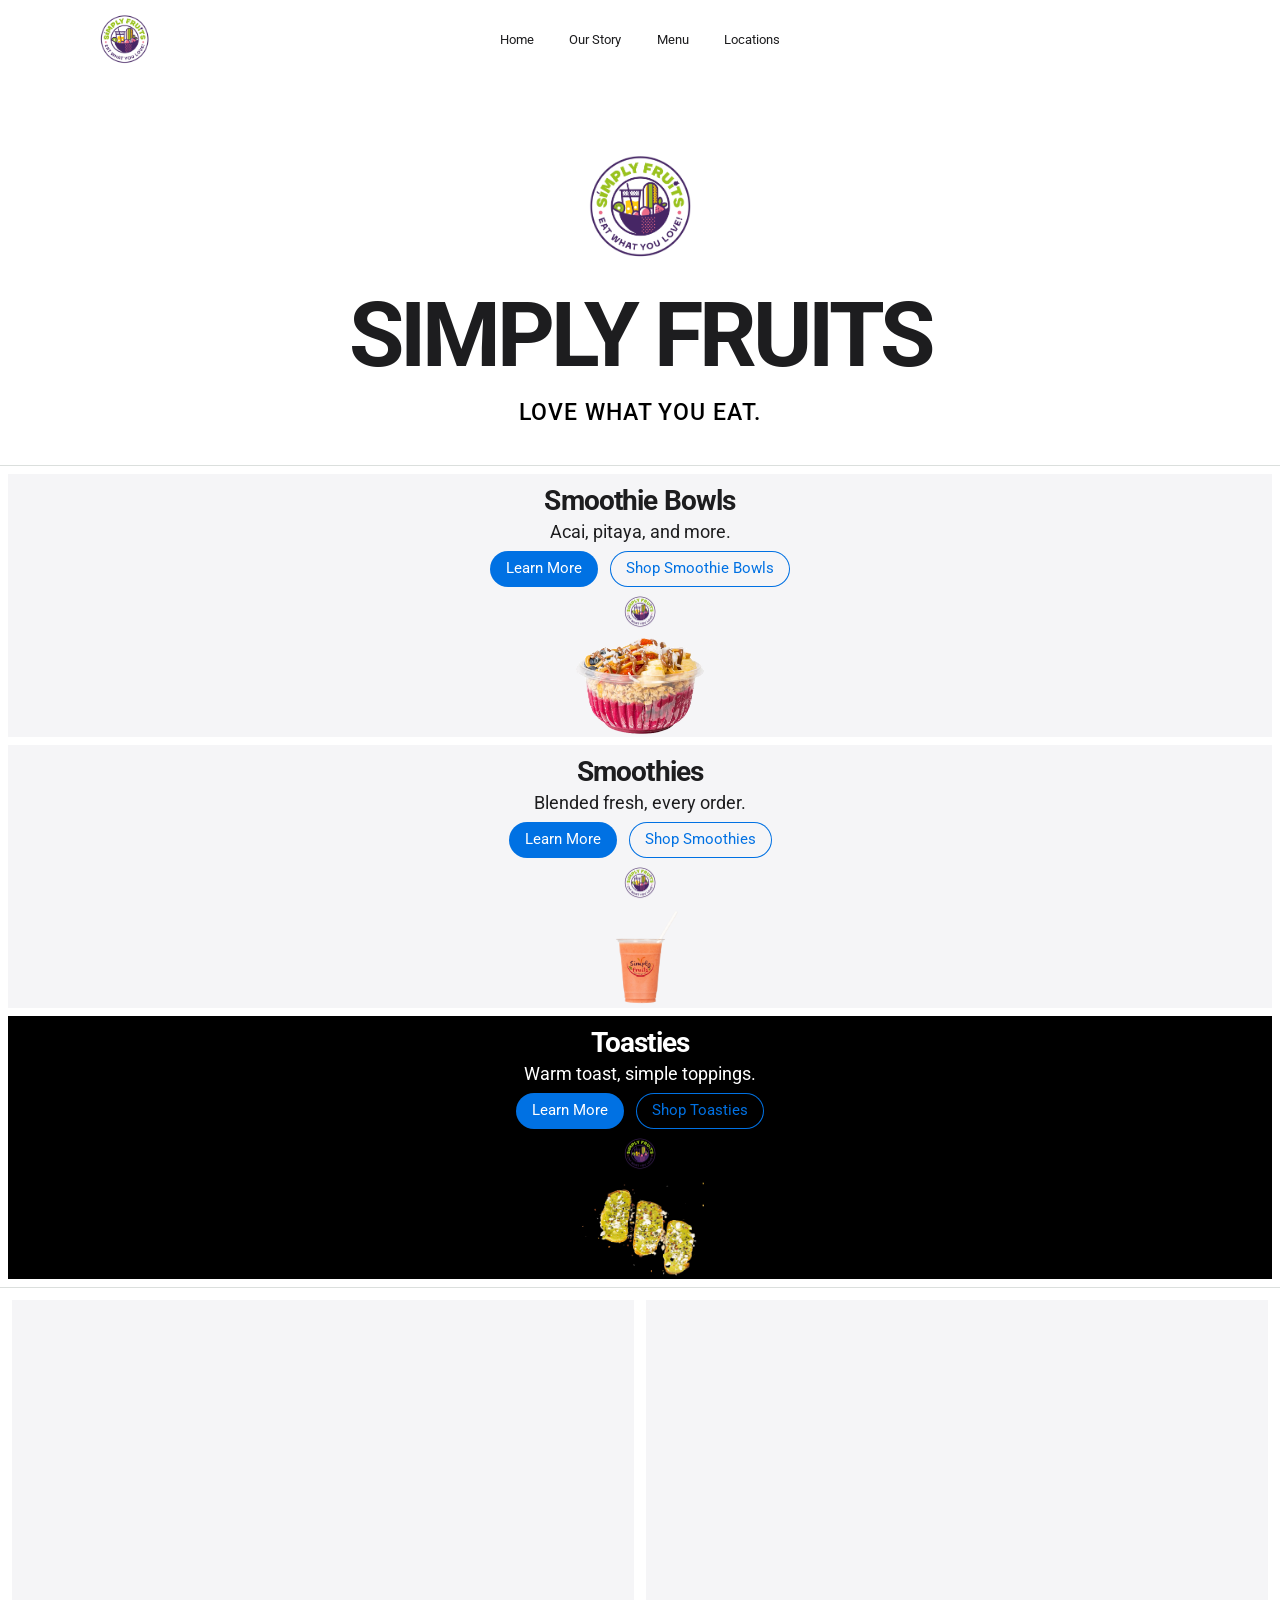
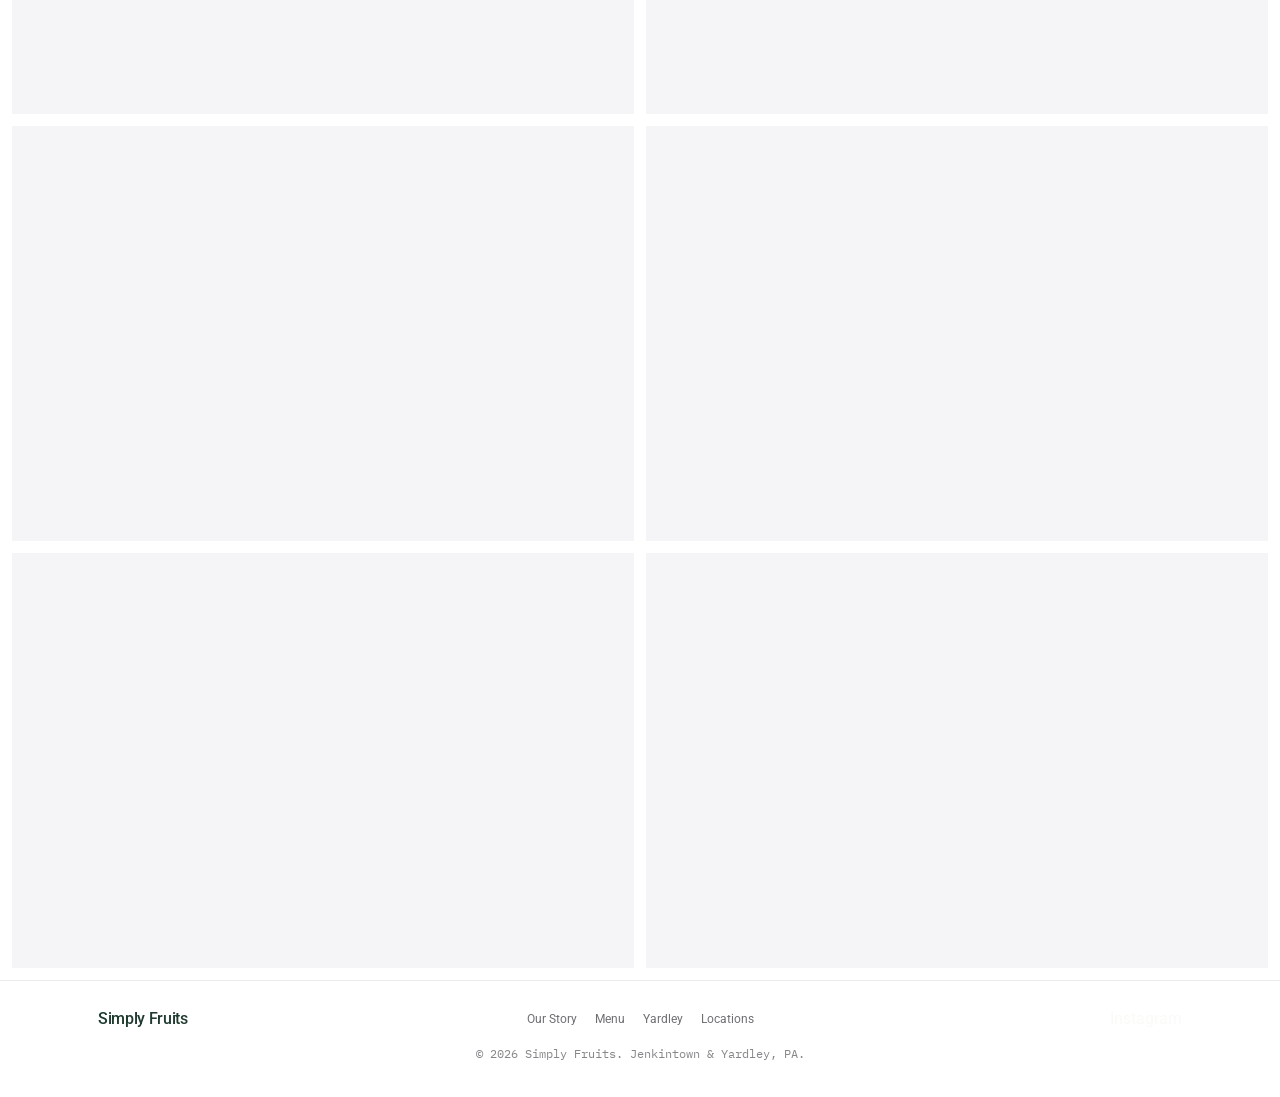
==== commit dcc87495: "Fit the three category boxes on one screen with their photos. Each box now has the name, caption, Le" ====
--- a/index.html
+++ b/index.html
@@ -35,9 +35,36 @@
   </section>
 
   <section class="home-bands" aria-label="Menu highlights">
-    <a class="home-band home-band-wide" href="yardley.html#bowls">Smoothie Bowls</a>
-    <a class="home-band home-band-wide" href="yardley.html#smoothies">Smoothies</a>
-    <a class="home-band home-band-toasties" href="yardley.html#toasties">Toasties</a>
+    <article class="home-band home-band-wide">
+      <h2>Smoothie Bowls</h2>
+      <p>Acai, pitaya, and more.</p>
+      <div class="home-product-actions">
+        <a class="home-product-learn" href="yardley.html#bowls">Learn More</a>
+        <a class="home-product-shop" href="locations.html">Shop Smoothie Bowls</a>
+      </div>
+      <img class="home-band-logo" src="images/simply-fruits-logo.png" alt="">
+      <img class="home-band-photo" src="images/pitaya-bowl.png" alt="Pitaya smoothie bowl">
+    </article>
+    <article class="home-band home-band-wide">
+      <h2>Smoothies</h2>
+      <p>Blended fresh, every order.</p>
+      <div class="home-product-actions">
+        <a class="home-product-learn" href="yardley.html#smoothies">Learn More</a>
+        <a class="home-product-shop" href="locations.html">Shop Smoothies</a>
+      </div>
+      <img class="home-band-logo" src="images/simply-fruits-logo.png" alt="">
+      <img class="home-band-photo" src="images/strawberry-smoothie.png" alt="Strawberry banana smoothie">
+    </article>
+    <article class="home-band home-band-toasties">
+      <h2>Toasties</h2>
+      <p>Warm toast, simple toppings.</p>
+      <div class="home-product-actions">
+        <a class="home-product-learn" href="yardley.html#toasties">Learn More</a>
+        <a class="home-product-shop" href="locations.html">Shop Toasties</a>
+      </div>
+      <img class="home-band-logo" src="images/simply-fruits-logo.png" alt="">
+      <img class="home-band-photo" src="images/avocado-toastie.png" alt="Avocado toastie">
+    </article>
   </section>
 
   <section class="home-blanks" aria-label="More to come">
@@ -47,33 +74,6 @@
     <div class="home-blank"></div>
     <div class="home-blank"></div>
     <div class="home-blank"></div>
-  </section>
-
-  <section class="home-products" aria-label="Products">
-    <article class="home-product">
-      <img src="images/pitaya-bowl.png" alt="Pitaya smoothie bowl">
-      <p>Acai, pitaya, and more.</p>
-      <div class="home-product-actions">
-        <a class="home-product-learn" href="yardley.html#bowls">Learn More</a>
-        <a class="home-product-shop" href="locations.html">Shop Smoothie Bowls</a>
-      </div>
-    </article>
-    <article class="home-product">
-      <img src="https://simplyfruits.com/wp-content/uploads/2022/02/STRAW_BANANA-removebg-preview.png" alt="Strawberry banana smoothie">
-      <p>Blended fresh, every order.</p>
-      <div class="home-product-actions">
-        <a class="home-product-learn" href="yardley.html#smoothies">Learn More</a>
-        <a class="home-product-shop" href="locations.html">Shop Smoothies</a>
-      </div>
-    </article>
-    <article class="home-product">
-      <img src="https://simplyfruits.com/wp-content/uploads/2022/02/AVO-TOASTY-HD-1.png" alt="Avocado toastie">
-      <p>Warm toast, simple toppings.</p>
-      <div class="home-product-actions">
-        <a class="home-product-learn" href="yardley.html#toasties">Learn More</a>
-        <a class="home-product-shop" href="locations.html">Shop Toasties</a>
-      </div>
-    </article>
   </section>
 </main>
 
--- a/homepage.css
+++ b/homepage.css
@@ -116,41 +116,74 @@
 .home-bands {
   display: flex;
   flex-direction: column;
-  align-items: center;
-  gap: 12px;
-  padding: 8px 0 12px;
+  gap: 8px;
+  height: calc(100vh - 78px);
+  padding: 8px;
+  box-sizing: border-box;
 }
 
 .home-band {
-  display: flex;
-  align-items: center;
-  justify-content: center;
-  min-height: 42vh;
-  padding: 48px 24px;
+  flex: 1 1 0;
+  min-height: 0;
+  width: 100%;
+  display: flex;
+  flex-direction: column;
+  align-items: center;
+  justify-content: flex-start;
+  overflow: hidden;
   text-align: center;
-  font-family: Roboto, sans-serif;
+  padding: 12px 20px 8px;
+  font-family: Roboto, sans-serif;
+  font-weight: 400;
+  font-size: 1rem;
+  letter-spacing: 0;
+  line-height: 1.2;
+}
+
+.home-band h2 {
+  margin: 0;
+  font-size: clamp(1.35rem, 2.2vw, 1.9rem);
   font-weight: 700;
-  font-size: clamp(2.4rem, 5vw, 4.2rem);
-  letter-spacing: -0.035em;
-  line-height: 1.05;
+  letter-spacing: -0.03em;
+  line-height: 1.1;
+}
+
+.home-band p {
+  margin: 4px 0 8px;
+  max-width: 36ch;
+  font-size: clamp(0.95rem, 1.4vw, 1.15rem);
+  font-weight: 400;
+  letter-spacing: 0;
+  line-height: 1.25;
+  color: inherit;
 }
 
 .home-band-wide {
-  width: calc(100% - 16px);
-  background: #fff;
-  color: #000;
-  border: 1px solid #e8e8ed;
-}
-
-.home-band-wide:hover { background: #f5f5f7; }
+  background: #f5f5f7;
+  color: #1d1d1f;
+}
 
 .home-band-toasties {
-  width: calc(100% - 64px);
+  width: 100%;
   background: #000;
   color: #fff;
 }
 
-.home-band-toasties:hover { background: #1d1d1f; }
+.home-band-logo {
+  width: 34px;
+  height: 34px;
+  margin: 8px 0 4px;
+  object-fit: contain;
+}
+
+.home-band-photo {
+  width: auto;
+  max-width: 220px;
+  max-height: 96px;
+  height: auto;
+  object-fit: contain;
+  margin-top: 6px;
+}
 
 .home-blanks {
   display: grid;
@@ -163,39 +196,6 @@
   background: #f5f5f7;
   aspect-ratio: 3 / 2;
   min-height: 0;
-}
-
-.home-products {
-  display: grid;
-  grid-template-columns: repeat(3, 1fr);
-  gap: 12px;
-  padding: 12px;
-}
-
-.home-product {
-  display: flex;
-  flex-direction: column;
-  align-items: center;
-  background: #f5f5f7;
-  text-align: center;
-  padding: 56px 24px 40px;
-}
-
-.home-product img {
-  width: min(100%, 260px);
-  height: 210px;
-  object-fit: contain;
-  margin: 0 auto 28px;
-}
-
-.home-product p {
-  margin: 0 0 24px;
-  max-width: 24ch;
-  color: #1d1d1f;
-  font-size: 1.2rem;
-  font-weight: 400;
-  letter-spacing: -0.015em;
-  line-height: 1.3;
 }
 
 .home-product-actions {
@@ -273,9 +273,8 @@
     justify-items: center;
     text-align: center;
   }
-  .home-band { min-height: 280px; font-size: 2.2rem; }
-  .home-band-toasties { width: calc(100% - 28px); }
+  .home-bands { height: auto; }
+  .home-band { flex: none; min-height: 280px; }
   .home-blanks { gap: 8px; padding: 8px; }
-  .home-products { grid-template-columns: 1fr; }
   .home-product-actions { flex-wrap: wrap; }
 }
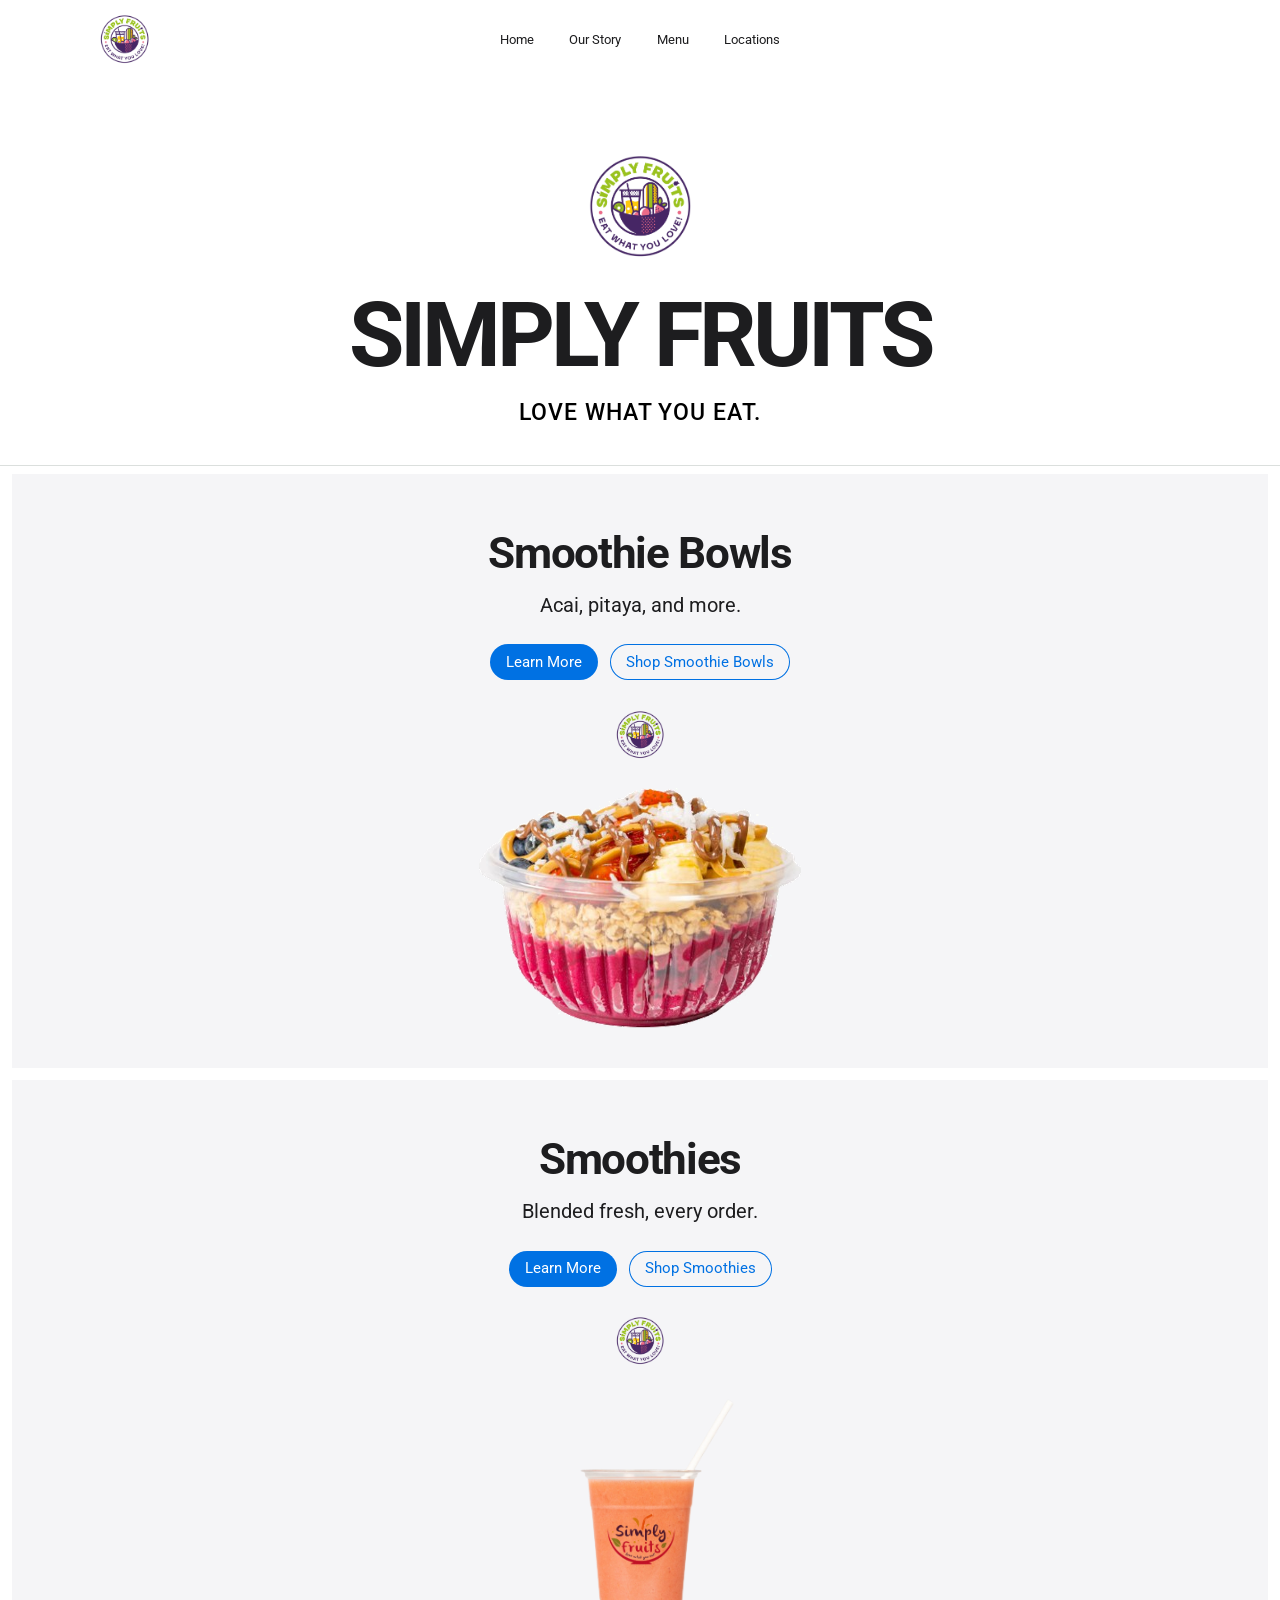
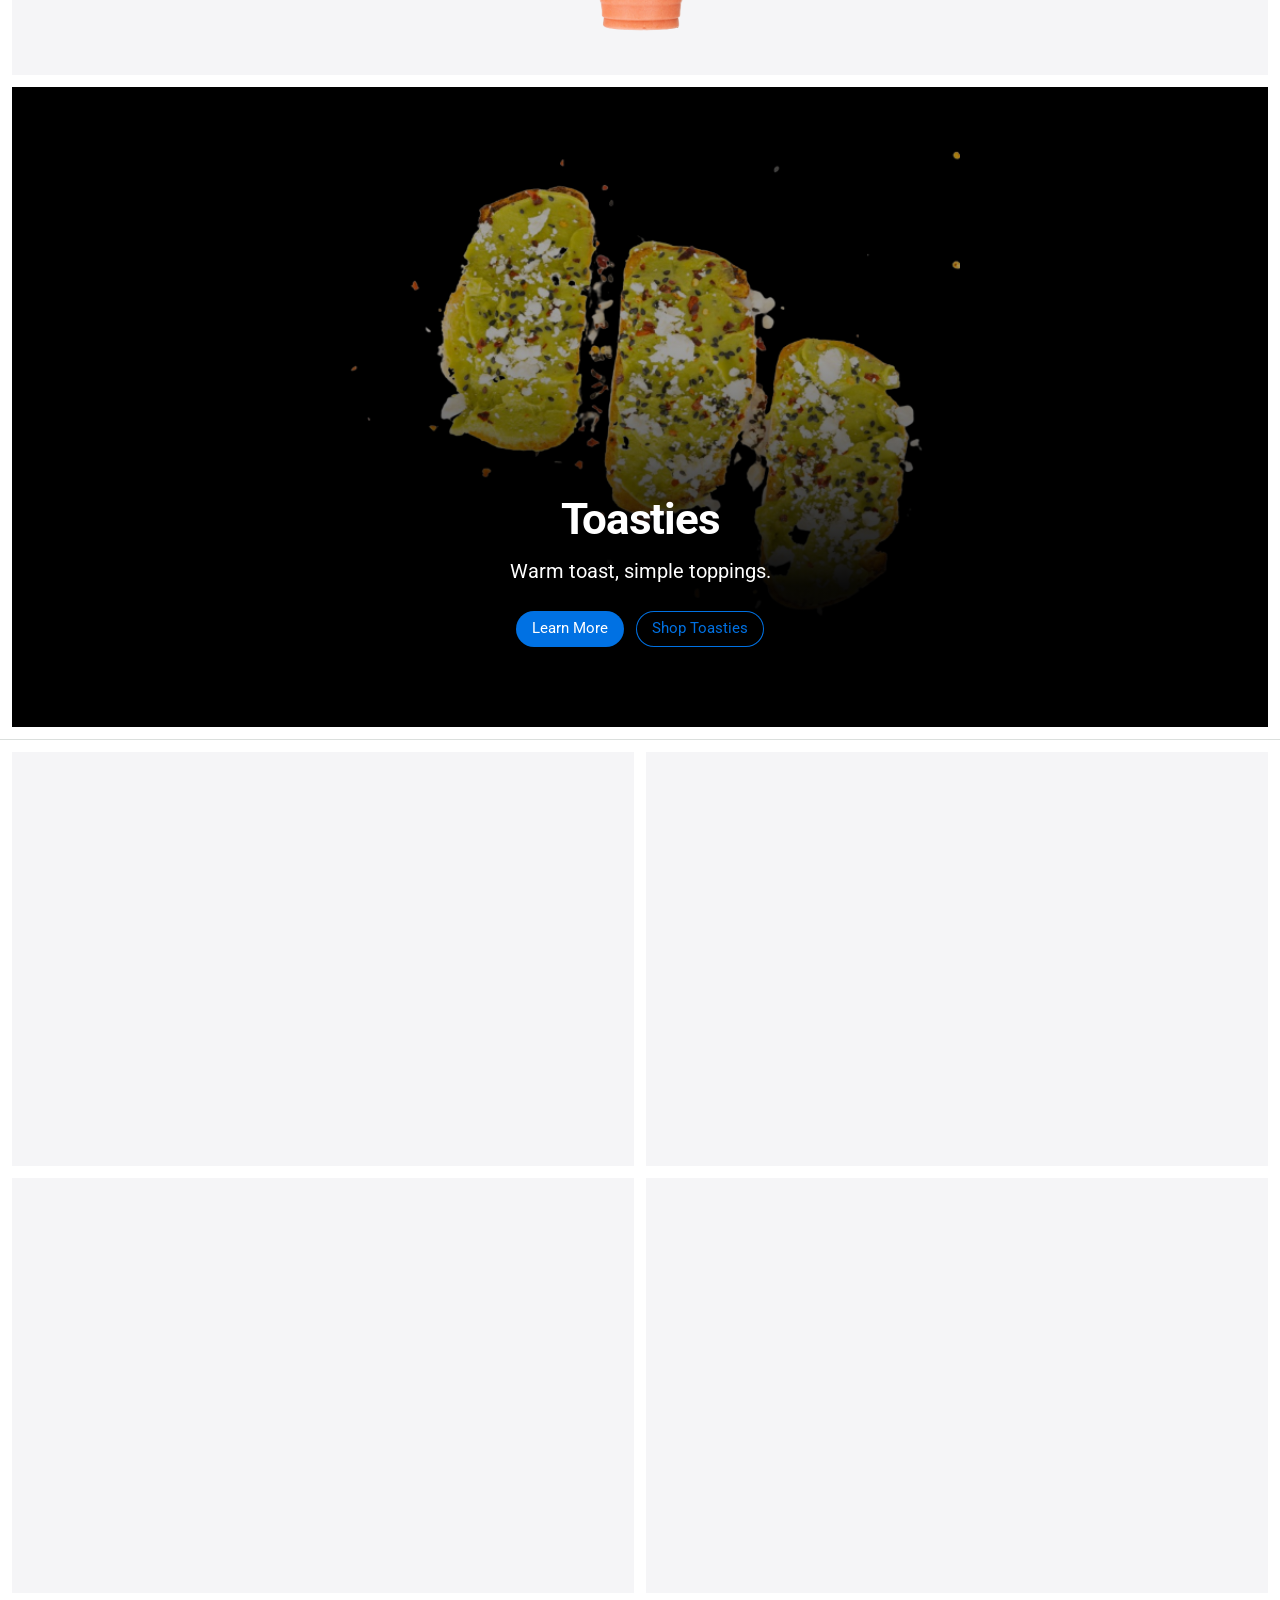
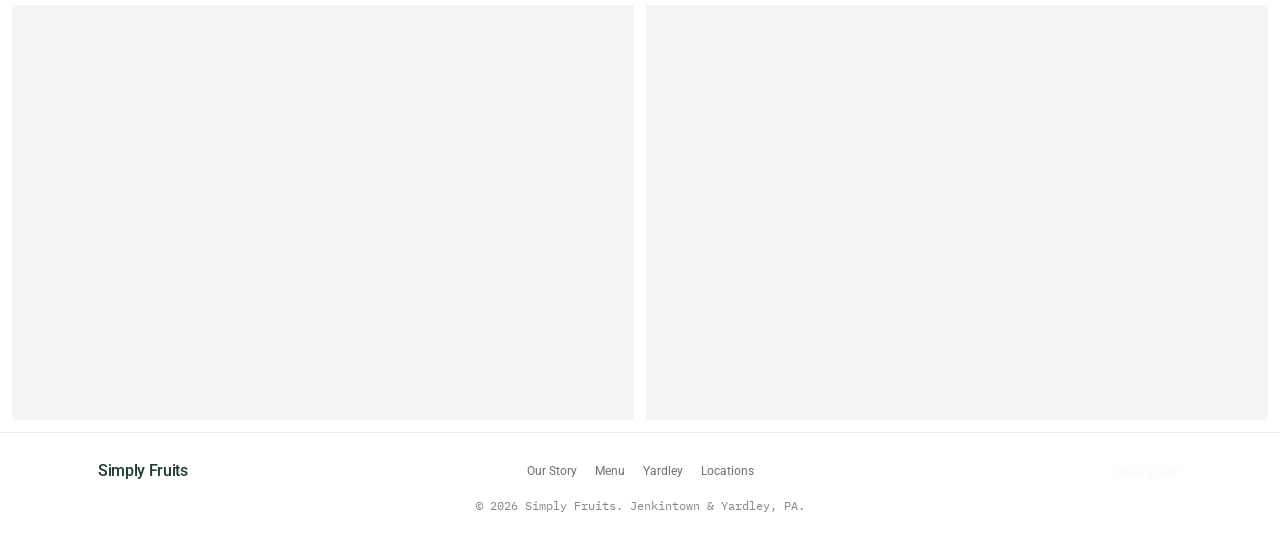
==== commit ee367b93: "Lay the Toasties copy over a faded photo. The toast image fills the black box, and the name, line, a" ====
--- a/index.html
+++ b/index.html
@@ -56,14 +56,15 @@
       <img class="home-band-photo" src="images/strawberry-smoothie.png" alt="Strawberry banana smoothie">
     </article>
     <article class="home-band home-band-toasties">
-      <h2>Toasties</h2>
-      <p>Warm toast, simple toppings.</p>
-      <div class="home-product-actions">
-        <a class="home-product-learn" href="yardley.html#toasties">Learn More</a>
-        <a class="home-product-shop" href="locations.html">Shop Toasties</a>
+      <img class="home-band-photo" src="images/avocado-toastie.png" alt="">
+      <div class="home-band-copy">
+        <h2>Toasties</h2>
+        <p>Warm toast, simple toppings.</p>
+        <div class="home-product-actions">
+          <a class="home-product-learn" href="yardley.html#toasties">Learn More</a>
+          <a class="home-product-shop" href="locations.html">Shop Toasties</a>
+        </div>
       </div>
-      <img class="home-band-logo" src="images/simply-fruits-logo.png" alt="">
-      <img class="home-band-photo" src="images/avocado-toastie.png" alt="Avocado toastie">
     </article>
   </section>
 
--- a/homepage.css
+++ b/homepage.css
@@ -116,23 +116,20 @@
 .home-bands {
   display: flex;
   flex-direction: column;
-  gap: 8px;
-  height: calc(100vh - 78px);
-  padding: 8px;
+  gap: 12px;
+  height: auto;
+  padding: 8px 12px 12px;
   box-sizing: border-box;
 }
 
 .home-band {
-  flex: 1 1 0;
-  min-height: 0;
   width: 100%;
   display: flex;
   flex-direction: column;
   align-items: center;
   justify-content: flex-start;
-  overflow: hidden;
   text-align: center;
-  padding: 12px 20px 8px;
+  padding: 56px 28px 40px;
   font-family: Roboto, sans-serif;
   font-weight: 400;
   font-size: 1rem;
@@ -141,20 +138,20 @@
 }
 
 .home-band h2 {
-  margin: 0;
-  font-size: clamp(1.35rem, 2.2vw, 1.9rem);
+  margin: 0 0 14px;
+  font-size: clamp(2rem, 3.4vw, 2.8rem);
   font-weight: 700;
   letter-spacing: -0.03em;
   line-height: 1.1;
 }
 
 .home-band p {
-  margin: 4px 0 8px;
+  margin: 0 0 26px;
   max-width: 36ch;
-  font-size: clamp(0.95rem, 1.4vw, 1.15rem);
+  font-size: clamp(1.05rem, 1.6vw, 1.3rem);
   font-weight: 400;
   letter-spacing: 0;
-  line-height: 1.25;
+  line-height: 1.3;
   color: inherit;
 }
 
@@ -164,25 +161,69 @@
 }
 
 .home-band-toasties {
+  position: relative;
   width: 100%;
+  min-height: 640px;
+  justify-content: flex-end;
+  overflow: hidden;
   background: #000;
   color: #fff;
+  padding: 48px 28px 52px;
+}
+
+.home-band-toasties .home-band-photo {
+  position: absolute;
+  left: 50%;
+  top: 8%;
+  width: min(78%, 640px);
+  max-width: none;
+  max-height: 78%;
+  height: auto;
+  transform: translateX(-50%);
+  object-fit: contain;
+  opacity: 0.72;
+  margin: 0;
+  pointer-events: none;
+}
+
+.home-band-toasties::after {
+  content: "";
+  position: absolute;
+  inset: 0;
+  background: linear-gradient(to bottom, rgba(0, 0, 0, 0.05) 0%, rgba(0, 0, 0, 0.15) 42%, rgba(0, 0, 0, 0.94) 78%);
+  pointer-events: none;
+}
+
+.home-band-copy {
+  position: relative;
+  z-index: 1;
+  display: flex;
+  flex-direction: column;
+  align-items: center;
+}
+
+.home-band-toasties .home-product-actions {
+  margin-bottom: 0;
+}
+
+.home-band .home-product-actions {
+  margin-bottom: 28px;
 }
 
 .home-band-logo {
-  width: 34px;
-  height: 34px;
-  margin: 8px 0 4px;
+  width: 52px;
+  height: 52px;
+  margin: 0 0 28px;
   object-fit: contain;
 }
 
 .home-band-photo {
   width: auto;
-  max-width: 220px;
-  max-height: 96px;
+  max-width: min(70%, 360px);
+  max-height: 240px;
   height: auto;
   object-fit: contain;
-  margin-top: 6px;
+  margin: 0;
 }
 
 .home-blanks {
@@ -273,8 +314,8 @@
     justify-items: center;
     text-align: center;
   }
-  .home-bands { height: auto; }
-  .home-band { flex: none; min-height: 280px; }
+  .home-band { padding: 40px 18px 28px; }
+  .home-band-photo { max-height: 200px; }
   .home-blanks { gap: 8px; padding: 8px; }
   .home-product-actions { flex-wrap: wrap; }
 }
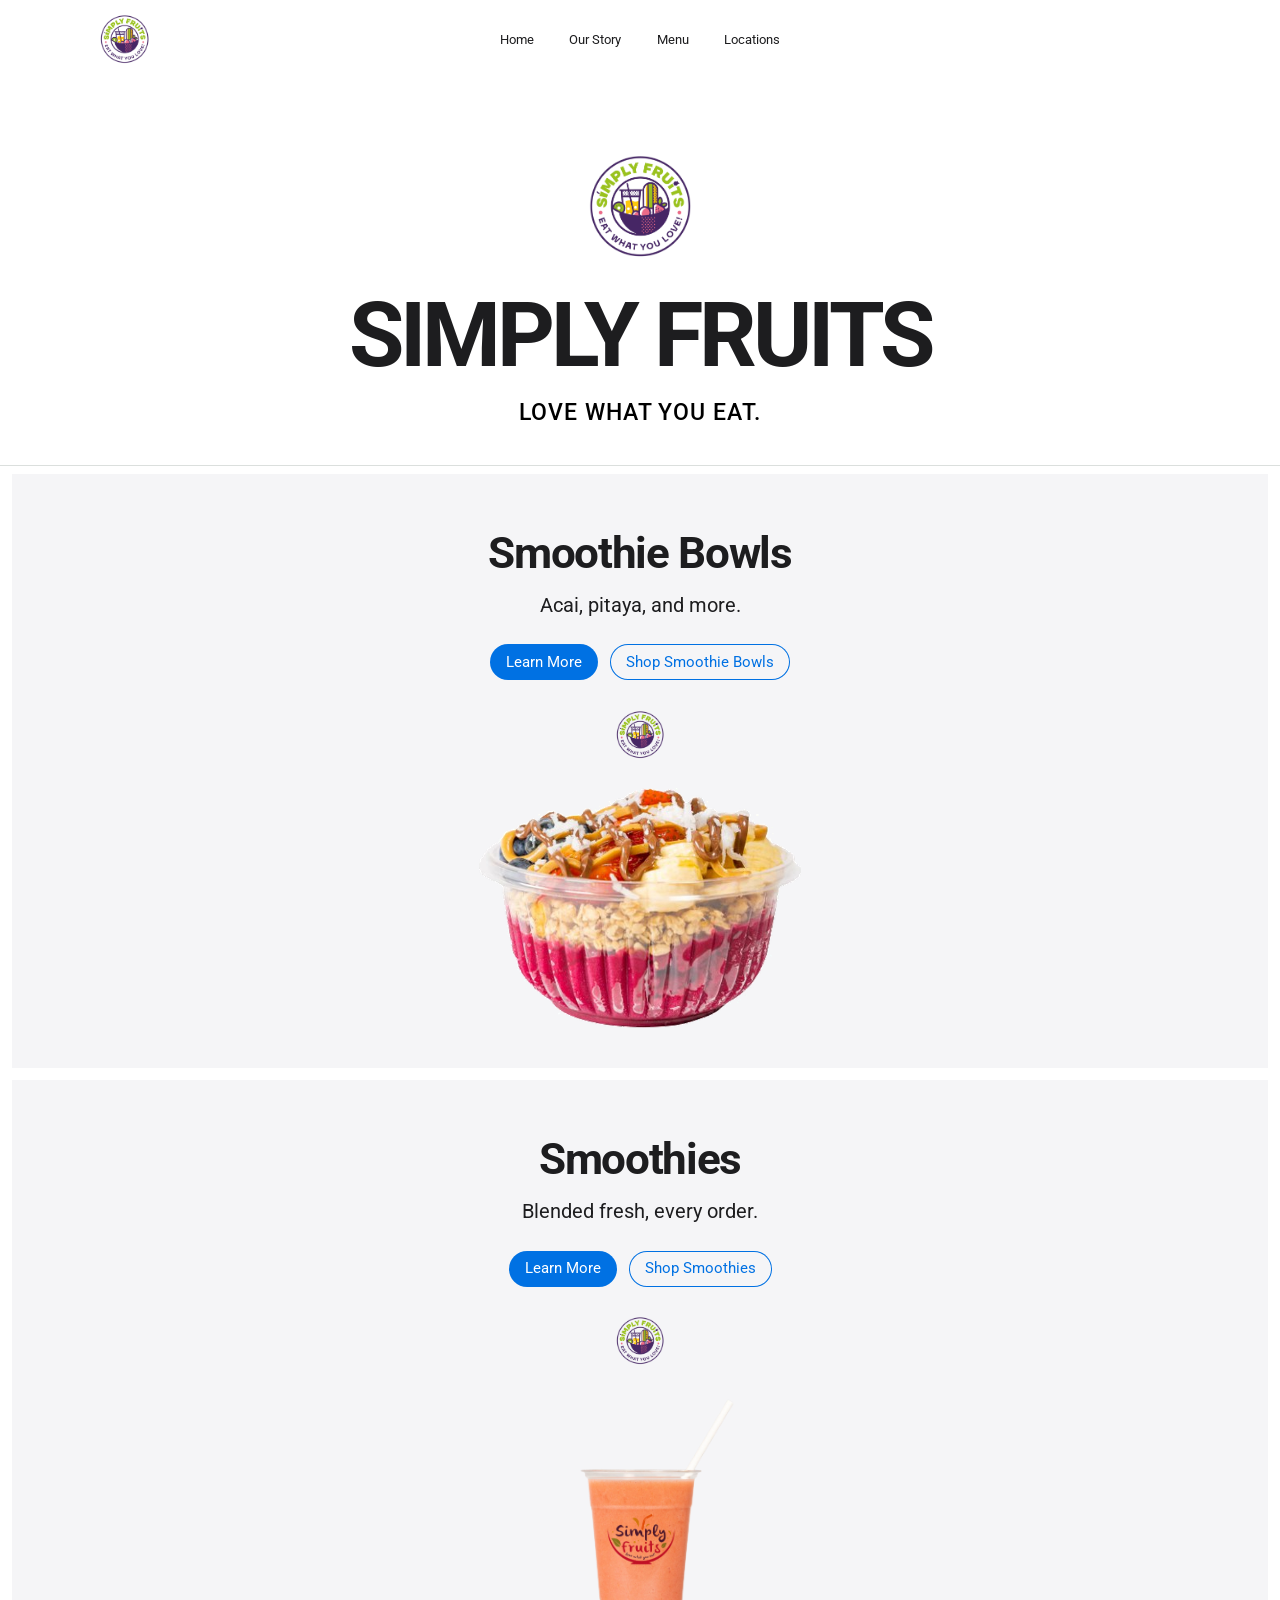
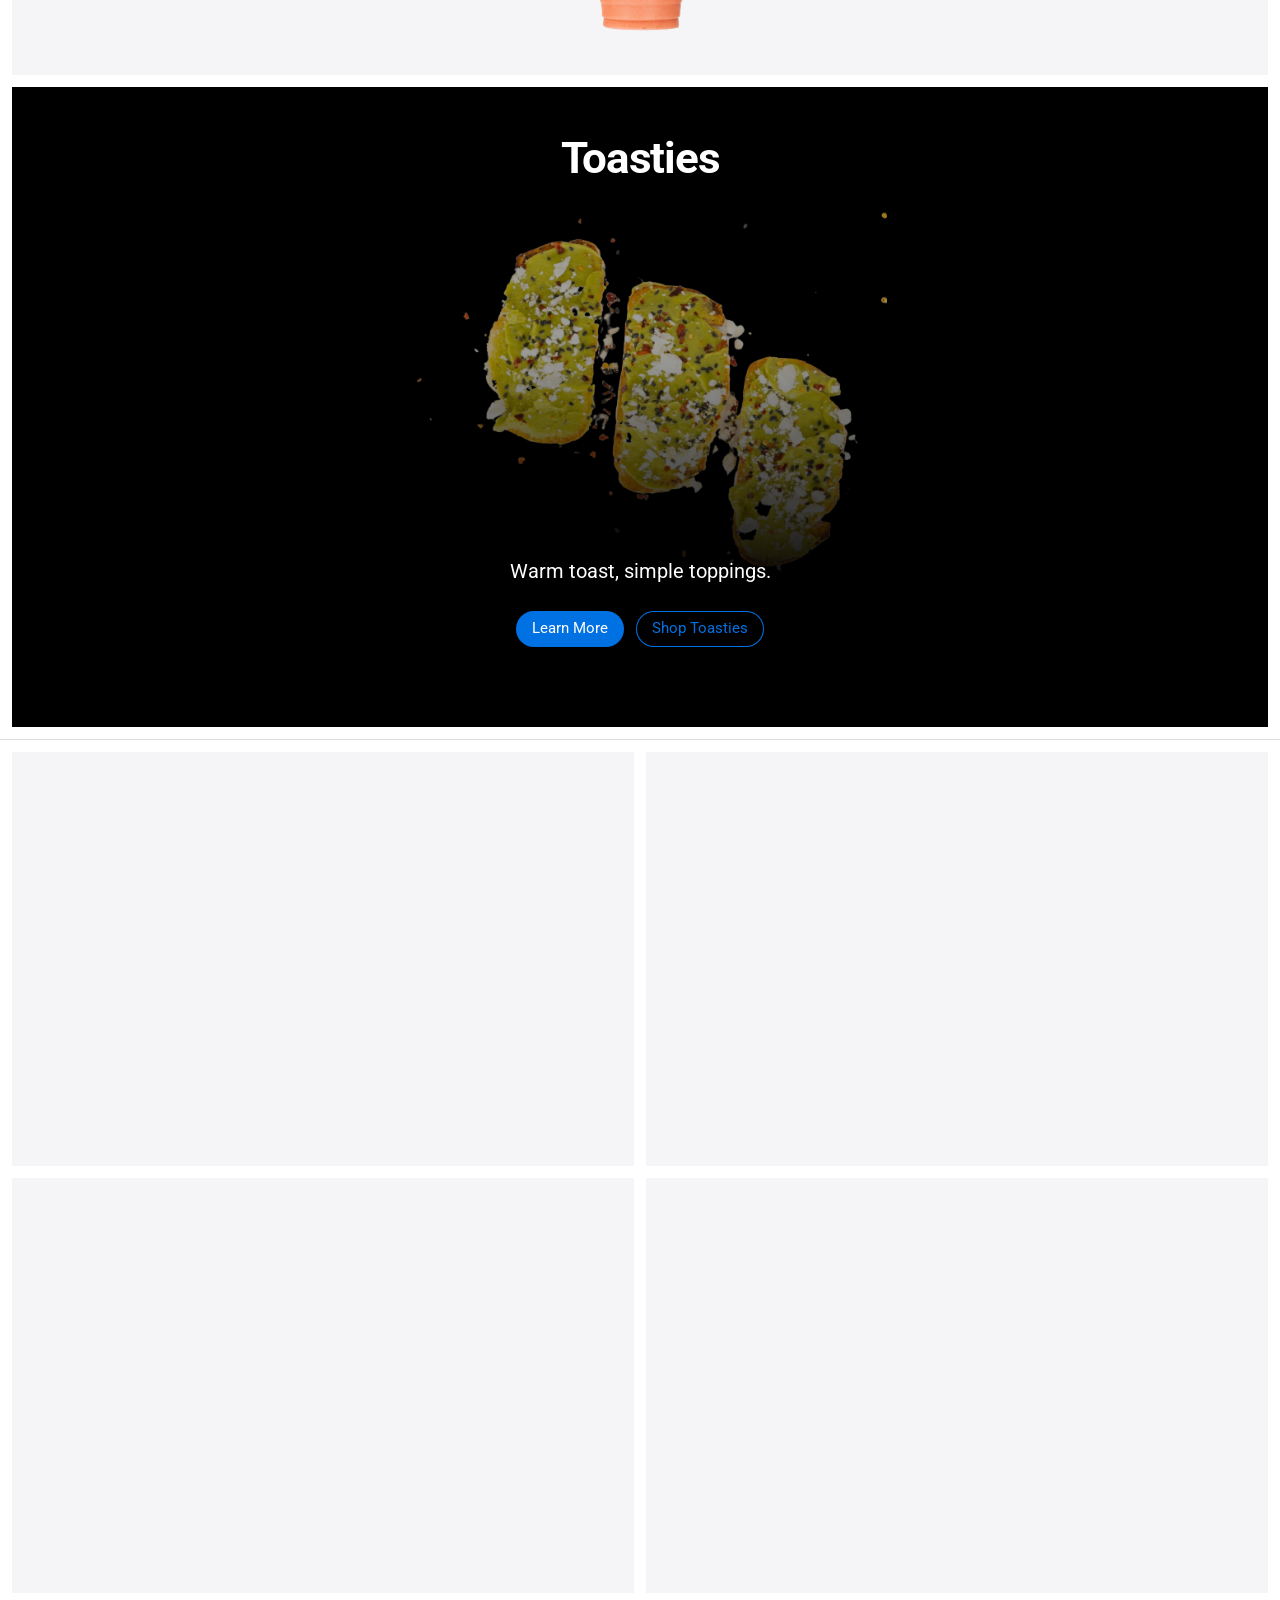
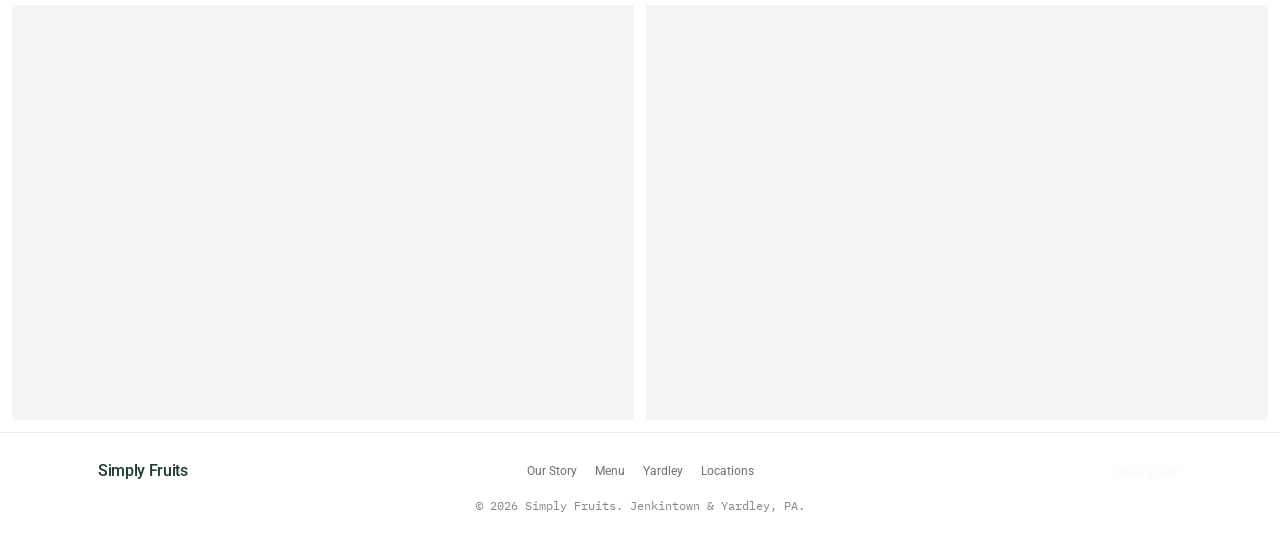
==== commit 1b3970f9: "Put the Toasties title back at the top of the box. The faded toast stays behind the short line and t" ====
--- a/index.html
+++ b/index.html
@@ -56,9 +56,9 @@
       <img class="home-band-photo" src="images/strawberry-smoothie.png" alt="Strawberry banana smoothie">
     </article>
     <article class="home-band home-band-toasties">
+      <h2>Toasties</h2>
       <img class="home-band-photo" src="images/avocado-toastie.png" alt="">
       <div class="home-band-copy">
-        <h2>Toasties</h2>
         <p>Warm toast, simple toppings.</p>
         <div class="home-product-actions">
           <a class="home-product-learn" href="yardley.html#toasties">Learn More</a>
--- a/homepage.css
+++ b/homepage.css
@@ -164,20 +164,26 @@
   position: relative;
   width: 100%;
   min-height: 640px;
-  justify-content: flex-end;
+  justify-content: space-between;
   overflow: hidden;
   background: #000;
   color: #fff;
   padding: 48px 28px 52px;
 }
 
+.home-band-toasties h2 {
+  position: relative;
+  z-index: 1;
+  margin: 0;
+}
+
 .home-band-toasties .home-band-photo {
   position: absolute;
   left: 50%;
-  top: 8%;
+  top: 18%;
   width: min(78%, 640px);
   max-width: none;
-  max-height: 78%;
+  max-height: 58%;
   height: auto;
   transform: translateX(-50%);
   object-fit: contain;
